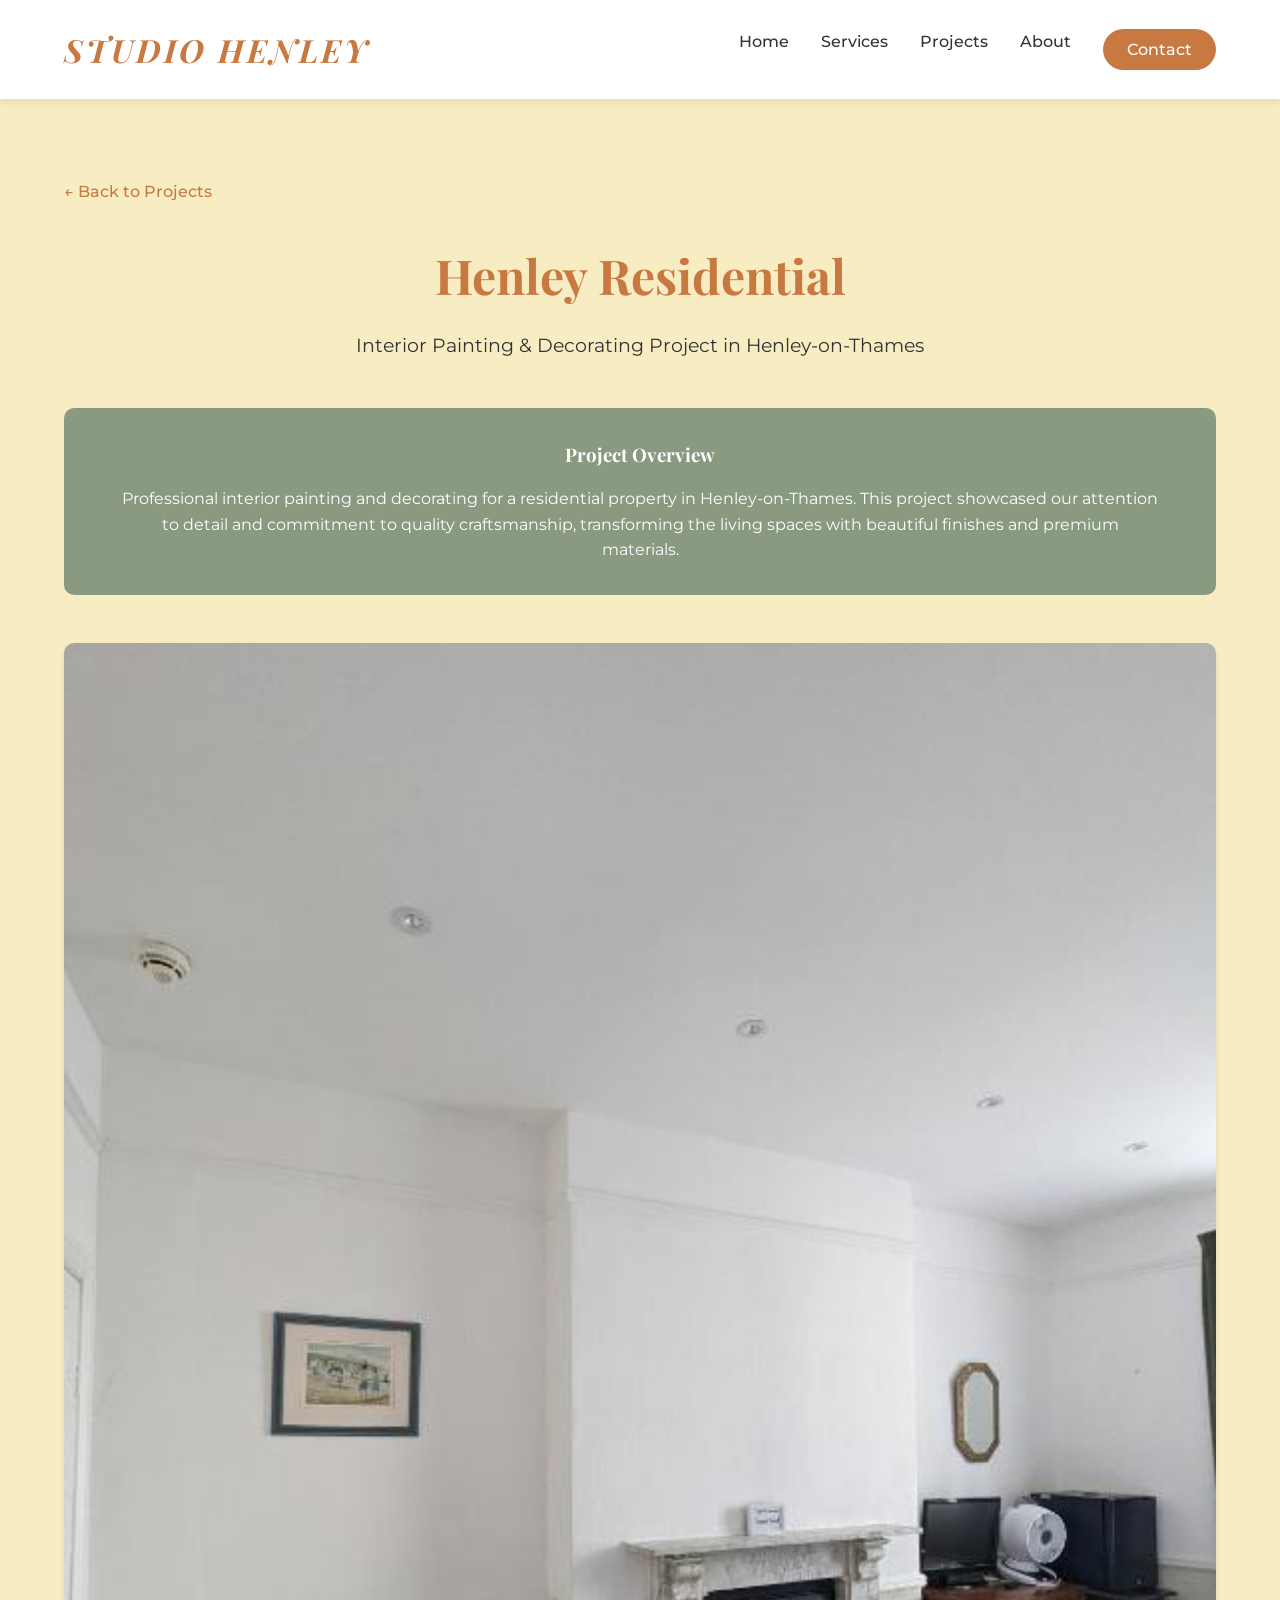
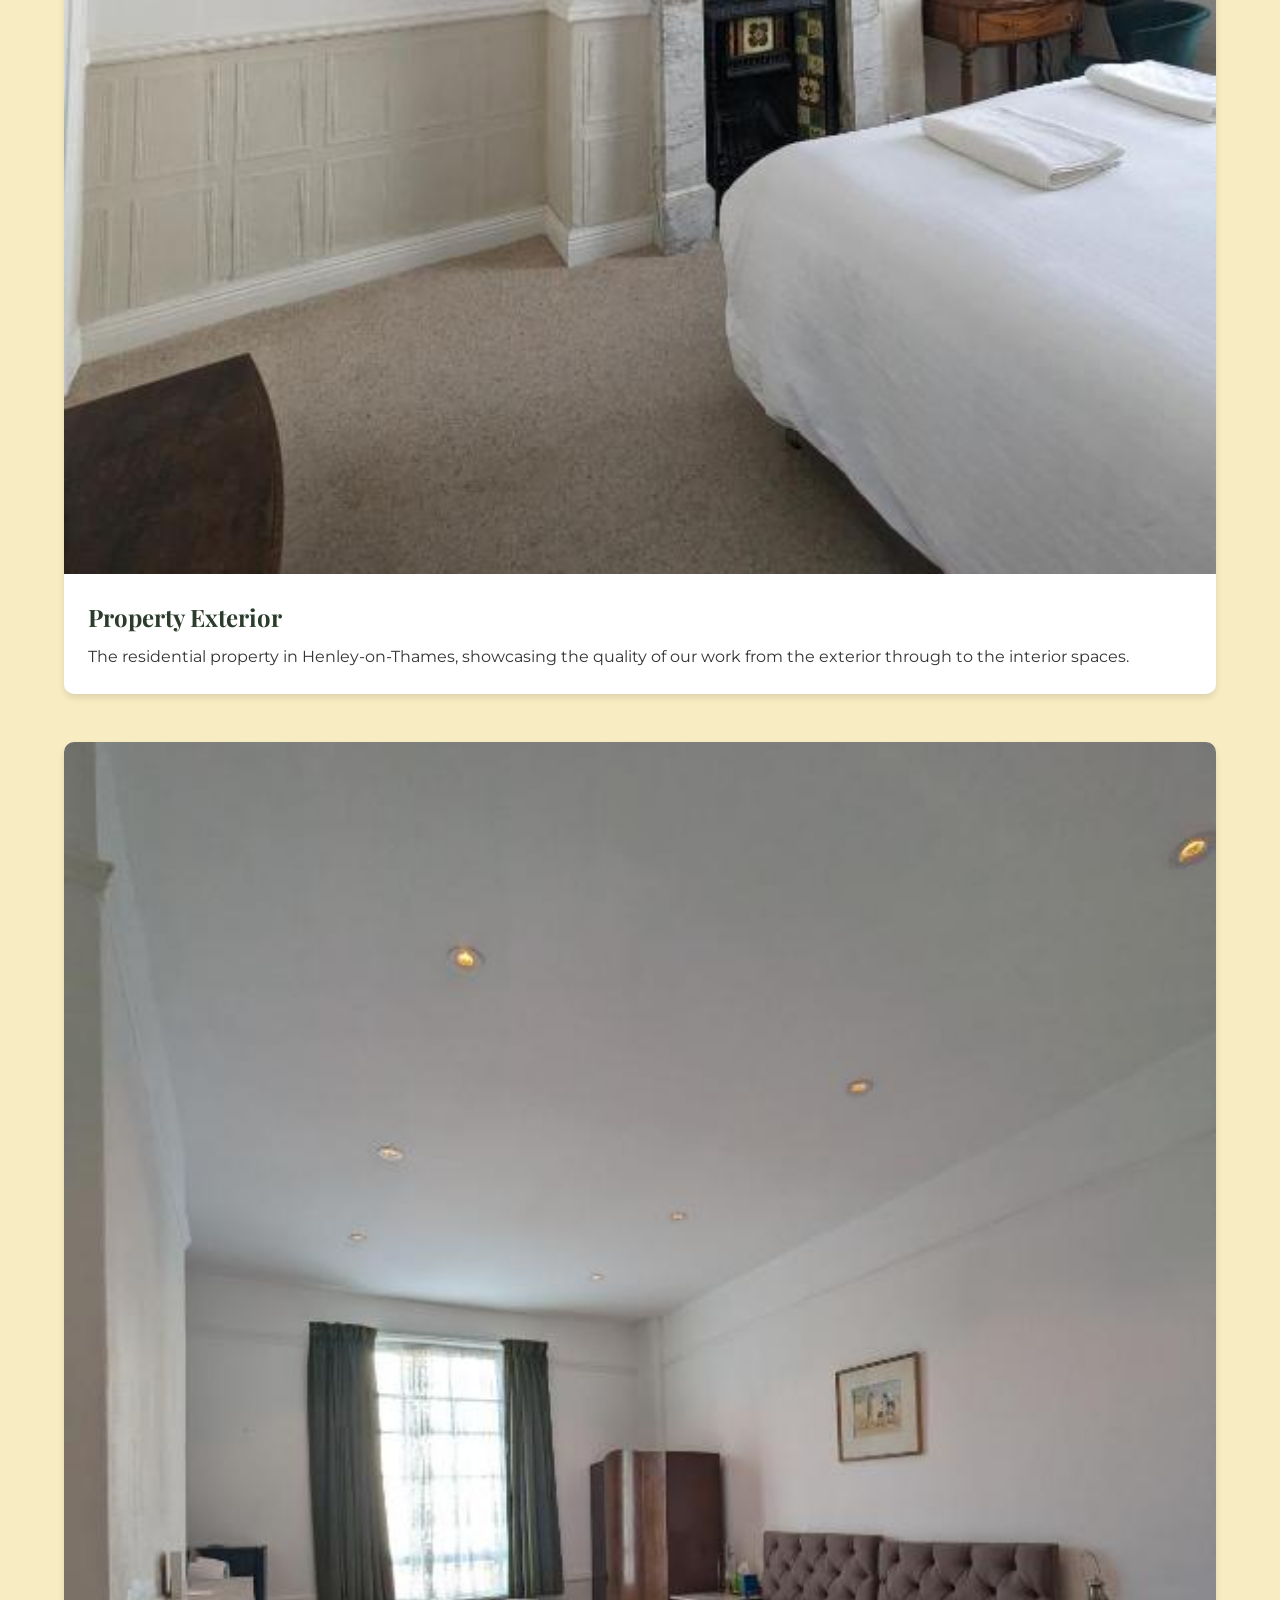
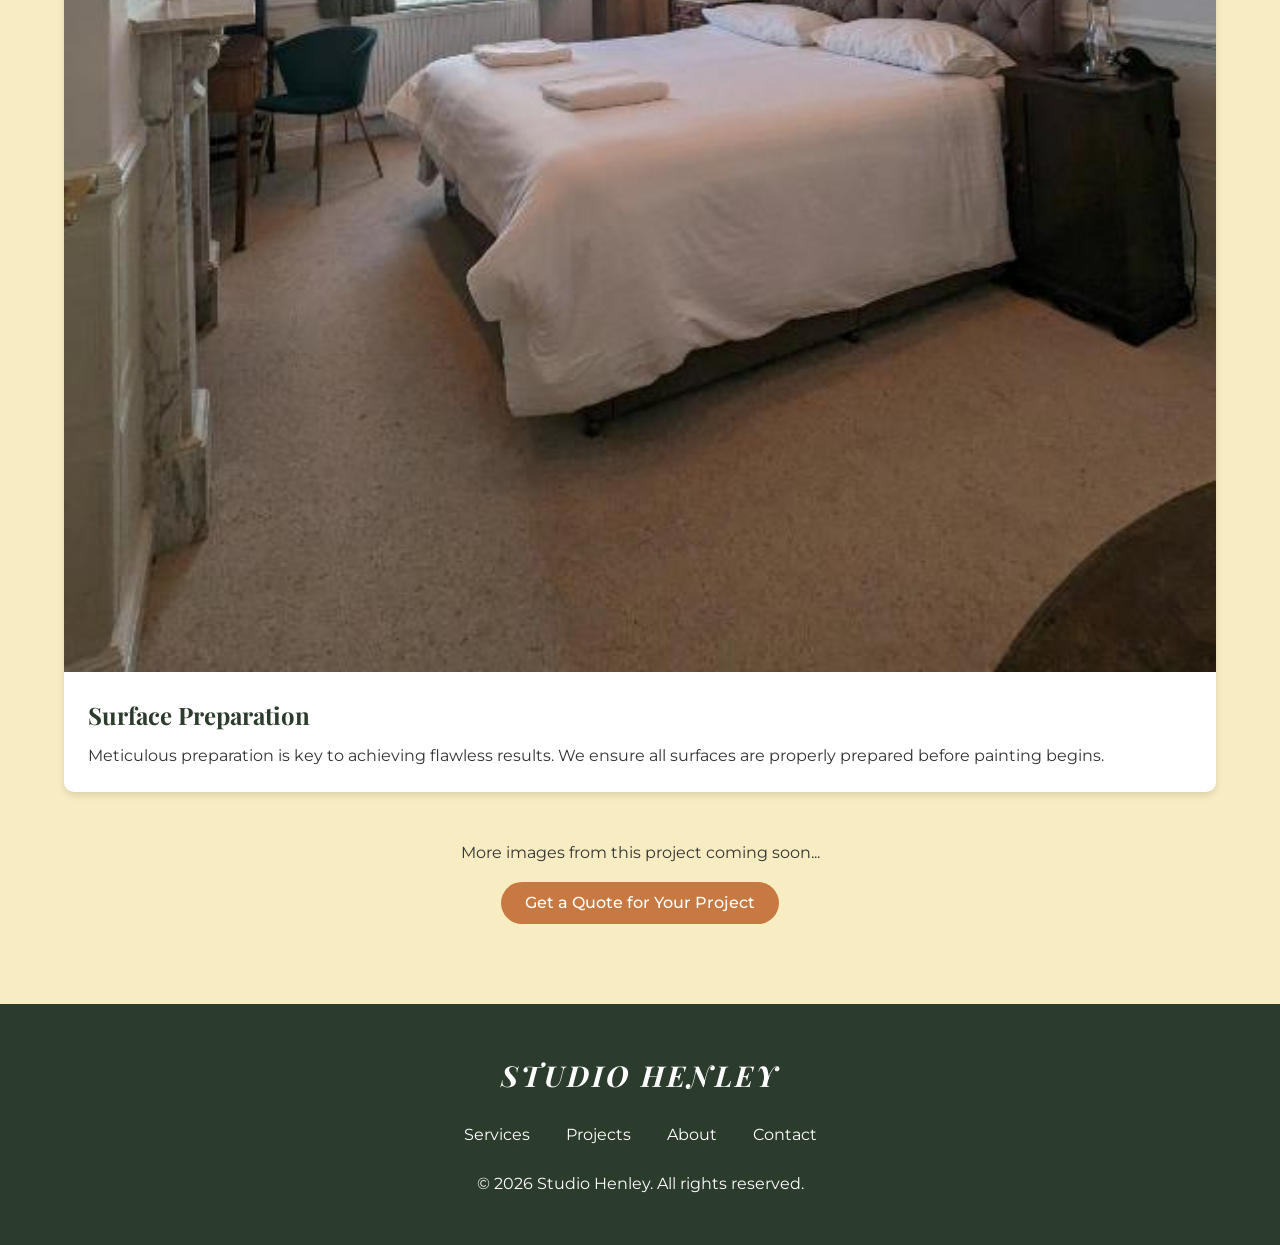
==== henley-project.html @ 5ced20c2 "Replace Cheltenham with Henley residential project - Remove Cheltenham hotel project page - Create n" ====
<!DOCTYPE html>
<html lang="en">
<head>
    <meta charset="UTF-8">
    <meta name="viewport" content="width=device-width, initial-scale=1.0">
    <title>Henley Residential Project | Studio Henley</title>
    <link rel="stylesheet" href="styles.css">
    <link rel="preconnect" href="https://fonts.googleapis.com">
    <link rel="preconnect" href="https://fonts.gstatic.com" crossorigin>
    <link href="https://fonts.googleapis.com/css2?family=Montserrat:wght@400;500;600;700&family=Playfair+Display:ital,wght@0,400;0,500;0,600;0,700;1,400;1,500;1,600;1,700&display=swap" rel="stylesheet">
    <style>
        .project-gallery {
            padding: 5rem 5%;
            background-color: var(--cream);
        }
        .project-header {
            text-align: center;
            margin-bottom: 3rem;
        }
        .project-header h1 {
            font-family: 'Playfair Display', serif;
            font-size: 3rem;
            color: var(--terracotta);
            margin-bottom: 1rem;
        }
        .project-header p {
            font-size: 1.2rem;
            color: var(--black);
            max-width: 800px;
            margin: 0 auto 2rem;
        }
        .back-link {
            display: inline-block;
            margin-bottom: 2rem;
            color: var(--terracotta);
            text-decoration: none;
            font-weight: 500;
        }
        .back-link:hover {
            text-decoration: underline;
        }
        .gallery-item {
            margin-bottom: 3rem;
            background-color: white;
            border-radius: 10px;
            overflow: hidden;
            box-shadow: 0 4px 6px rgba(0, 0, 0, 0.1);
        }
        .gallery-item img {
            width: 100%;
            height: auto;
            display: block;
        }
        .gallery-item-caption {
            padding: 1.5rem;
        }
        .gallery-item-caption h3 {
            font-family: 'Playfair Display', serif;
            color: var(--dark-green);
            margin-bottom: 0.5rem;
            font-size: 1.5rem;
        }
        .gallery-item-caption p {
            color: var(--black);
            line-height: 1.6;
        }
        .project-meta {
            background-color: var(--sage-green);
            color: white;
            padding: 2rem 5%;
            text-align: center;
            margin-bottom: 3rem;
            border-radius: 10px;
        }
        .project-meta h3 {
            font-family: 'Playfair Display', serif;
            margin-bottom: 1rem;
        }
    </style>
</head>
<body>
    <header>
        <div class="logo">STUDIO HENLEY</div>
        <nav>
            <ul>
                <li><a href="index.html">Home</a></li>
                <li><a href="index.html#services">Services</a></li>
                <li><a href="index.html#projects">Projects</a></li>
                <li><a href="index.html#about">About</a></li>
                <li><a href="index.html#contact" class="cta-button">Contact</a></li>
            </ul>
        </nav>
    </header>

    <div class="project-gallery">
        <a href="index.html#projects" class="back-link">← Back to Projects</a>

        <div class="project-header">
            <h1>Henley Residential</h1>
            <p>Interior Painting & Decorating Project in Henley-on-Thames</p>
        </div>

        <div class="project-meta">
            <h3>Project Overview</h3>
            <p>Professional interior painting and decorating for a residential property in Henley-on-Thames. This project showcased our attention to detail and commitment to quality craftsmanship, transforming the living spaces with beautiful finishes and premium materials.</p>
        </div>

        <div class="gallery-item">
            <img src="images/1.jpg" alt="Exterior of Henley residential property">
            <div class="gallery-item-caption">
                <h3>Property Exterior</h3>
                <p>The residential property in Henley-on-Thames, showcasing the quality of our work from the exterior through to the interior spaces.</p>
            </div>
        </div>

        <div class="gallery-item">
            <img src="images/4.jpg" alt="Interior preparation work">
            <div class="gallery-item-caption">
                <h3>Surface Preparation</h3>
                <p>Meticulous preparation is key to achieving flawless results. We ensure all surfaces are properly prepared before painting begins.</p>
            </div>
        </div>

        <div style="text-align: center; margin-top: 3rem;">
            <p style="color: var(--black); margin-bottom: 1rem;">More images from this project coming soon...</p>
            <a href="index.html#contact" class="cta-button">Get a Quote for Your Project</a>
        </div>
    </div>

    <footer>
        <div class="footer-content">
            <div class="footer-logo">STUDIO HENLEY</div>
            <div class="footer-links">
                <a href="index.html#services">Services</a>
                <a href="index.html#projects">Projects</a>
                <a href="index.html#about">About</a>
                <a href="index.html#contact">Contact</a>
            </div>
            <div class="footer-legal">
                <p>&copy; 2026 Studio Henley. All rights reserved.</p>
            </div>
        </div>
    </footer>
</body>
</html>
---- styles.css ----
:root {
    --sage-green: #8A9A80;
    --terracotta: #C87941;
    --cream: #F8ECC2;
    --dark-green: #2C3C2C;
    --black: #333333;
}

* {
    margin: 0;
    padding: 0;
    box-sizing: border-box;
}

body {
    font-family: 'Montserrat', sans-serif;
    color: var(--black);
    background-color: var(--cream);
    line-height: 1.6;
}

/* Header */
header {
    display: flex;
    justify-content: space-between;
    align-items: center;
    padding: 1.5rem 5%;
    background-color: white;
    box-shadow: 0 2px 10px rgba(0, 0, 0, 0.1);
    position: sticky;
    top: 0;
    z-index: 100;
}

.logo {
    font-family: 'Playfair Display', serif;
    font-size: 2rem;
    font-weight: 700;
    color: var(--terracotta);
    letter-spacing: 3px;
    font-style: italic;
}

nav ul {
    display: flex;
    list-style: none;
}

nav ul li {
    margin-left: 2rem;
}

nav ul li a {
    text-decoration: none;
    color: var(--black);
    font-weight: 500;
    transition: color 0.3s;
}

nav ul li a:hover {
    color: var(--terracotta);
}

.cta-button {
    background-color: var(--terracotta);
    color: white !important;
    padding: 0.5rem 1.5rem;
    border-radius: 30px;
    text-decoration: none;
    font-weight: 500;
    transition: background-color 0.3s;
    display: inline-block;
}

.cta-button:hover {
    background-color: var(--dark-green);
}

/* Hero Section */
.hero {
    height: 80vh;
    background: linear-gradient(rgba(0, 0, 0, 0.4), rgba(0, 0, 0, 0.4)), url('images/2.jpg');
    background-size: cover;
    background-position: center;
    display: flex;
    align-items: center;
    justify-content: center;
    text-align: center;
    color: white;
}

.hero-content {
    max-width: 800px;
    padding: 2rem;
}

.hero h1 {
    font-family: 'Playfair Display', serif;
    font-size: 3rem;
    margin-bottom: 1rem;
    text-shadow: 2px 2px 4px rgba(0, 0, 0, 0.5);
    font-weight: 700;
}

.hero h2 {
    font-size: 1.5rem;
    margin-bottom: 2rem;
    font-weight: 400;
    text-shadow: 2px 2px 4px rgba(0, 0, 0, 0.5);
}

.hero-subtitle {
    font-size: 1.1rem;
    margin-bottom: 2rem;
    font-weight: 300;
    text-shadow: 1px 1px 3px rgba(0, 0, 0, 0.5);
}

/* Services Section */
.services {
    padding: 5rem 5%;
    background-color: white;
}

.services h2, .projects h2, .about h2, .contact h2 {
    font-family: 'Playfair Display', serif;
    text-align: center;
    font-size: 2.5rem;
    margin-bottom: 3rem;
    color: var(--terracotta);
    font-weight: 700;
}

.services-grid {
    display: grid;
    grid-template-columns: repeat(auto-fit, minmax(250px, 1fr));
    gap: 2rem;
}

.service-card {
    background-color: var(--cream);
    padding: 2rem;
    border-radius: 10px;
    transition: transform 0.3s;
}

.service-card:hover {
    transform: translateY(-10px);
}

.service-card h3 {
    font-family: 'Playfair Display', serif;
    color: var(--dark-green);
    margin-bottom: 1rem;
    font-weight: 600;
    font-size: 1.4rem;
}

/* Projects Section */
.projects {
    padding: 5rem 5%;
    background-color: var(--sage-green);
}

.projects-grid {
    display: grid;
    grid-template-columns: repeat(auto-fit, minmax(350px, 1fr));
    gap: 2rem;
}

.project-card {
    background-color: white;
    border-radius: 10px;
    overflow: hidden;
    transition: transform 0.3s, box-shadow 0.3s;
    box-shadow: 0 4px 6px rgba(0, 0, 0, 0.1);
    text-decoration: none;
    color: inherit;
    display: block;
}

.project-card:hover {
    transform: translateY(-5px);
    box-shadow: 0 8px 15px rgba(0, 0, 0, 0.2);
}

.project-image {
    height: 250px;
    overflow: hidden;
}

.project-image img {
    width: 100%;
    height: 100%;
    object-fit: cover;
    transition: transform 0.3s;
}

.project-card:hover .project-image img {
    transform: scale(1.05);
}

.project-details {
    padding: 1.5rem;
}

.project-details h3 {
    font-family: 'Playfair Display', serif;
    color: var(--dark-green);
    margin-bottom: 0.5rem;
    font-weight: 600;
    font-size: 1.3rem;
}

.project-location {
    color: var(--terracotta);
    font-weight: 500;
    font-size: 0.9rem;
    margin-bottom: 0.75rem;
    text-transform: uppercase;
    letter-spacing: 1px;
}

.project-description {
    color: var(--black);
    line-height: 1.6;
}

.placeholder {
    width: 100%;
    height: 100%;
    background-color: var(--cream);
    display: flex;
    align-items: center;
    justify-content: center;
    color: var(--black);
    font-weight: 500;
}

/* About Section */
.about {
    padding: 5rem 5%;
    background-color: white;
}

.about-content {
    display: grid;
    grid-template-columns: 1fr 1fr;
    gap: 3rem;
    align-items: center;
}

.about-text p {
    margin-bottom: 1rem;
}

.about-image {
    height: 400px;
}

.about-image img {
    width: 100%;
    height: 100%;
    object-fit: cover;
    border-radius: 10px;
}

/* Contact Section */
.contact {
    padding: 5rem 5%;
    background-color: var(--terracotta);
    color: white;
}

.contact-container {
    display: grid;
    grid-template-columns: 1fr 2fr;
    gap: 3rem;
}

.contact-info h3 {
    margin-bottom: 1.5rem;
}

.contact-info p {
    margin-bottom: 1rem;
}

.form-group {
    margin-bottom: 1.5rem;
}

.form-group label {
    display: block;
    margin-bottom: 0.5rem;
}

.form-group input, .form-group textarea {
    width: 100%;
    padding: 0.8rem;
    border: none;
    border-radius: 5px;
}

/* Footer */
footer {
    background-color: var(--dark-green);
    color: white;
    padding: 3rem 5%;
}

.footer-content {
    display: flex;
    flex-direction: column;
    align-items: center;
    text-align: center;
}

.footer-logo {
    font-family: 'Playfair Display', serif;
    font-size: 1.8rem;
    font-weight: 700;
    margin-bottom: 1.5rem;
    letter-spacing: 3px;
    font-style: italic;
}

.footer-links {
    margin-bottom: 1.5rem;
}

.footer-links a {
    color: white;
    text-decoration: none;
    margin: 0 1rem;
    transition: color 0.3s;
}

.footer-links a:hover {
    color: var(--cream);
}

/* Responsive Design */
@media (max-width: 768px) {
    header {
        flex-direction: column;
        padding: 1rem;
    }
    
    .logo {
        margin-bottom: 1rem;
    }
    
    nav ul {
        flex-direction: column;
        align-items: center;
    }
    
    nav ul li {
        margin: 0.5rem 0;
    }
    
    .hero h1 {
        font-size: 2rem;
    }
    
    .hero h2 {
        font-size: 1.2rem;
    }
    
    .about-content, .contact-container {
        grid-template-columns: 1fr;
    }
}
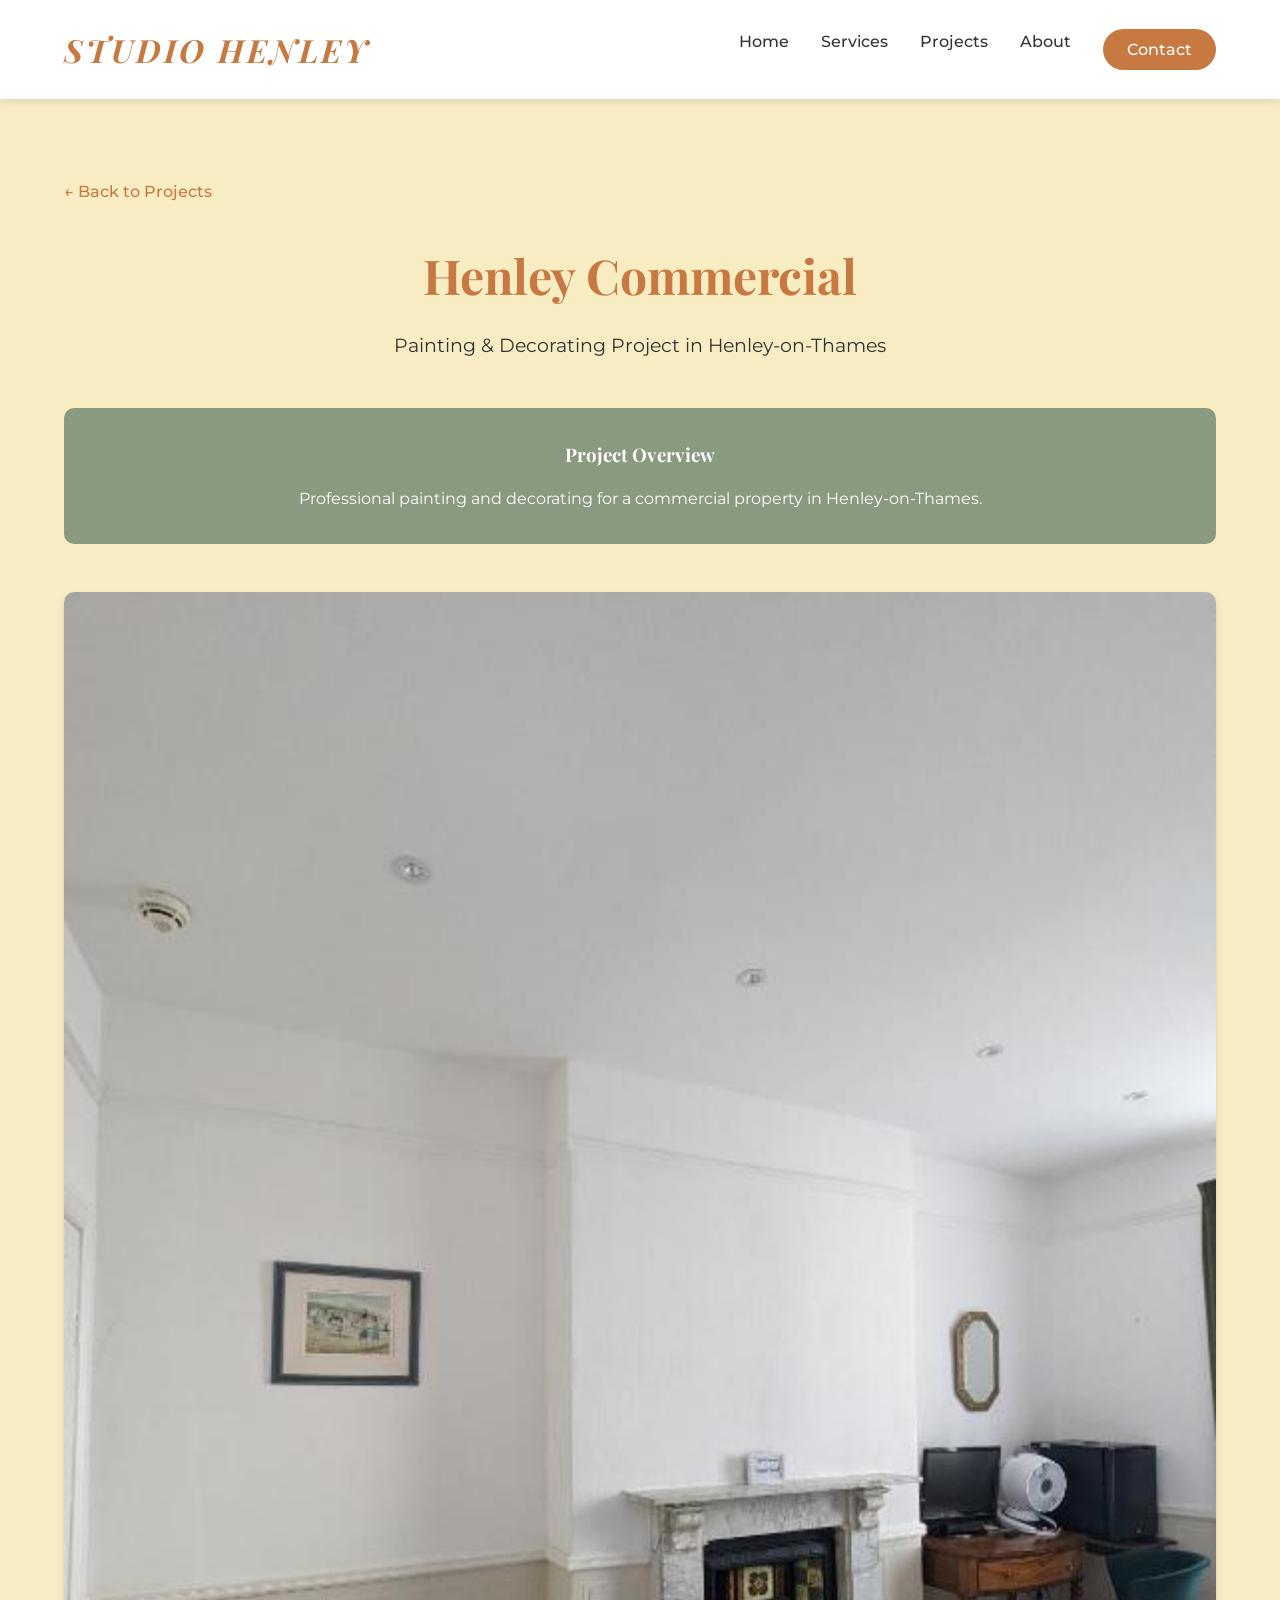
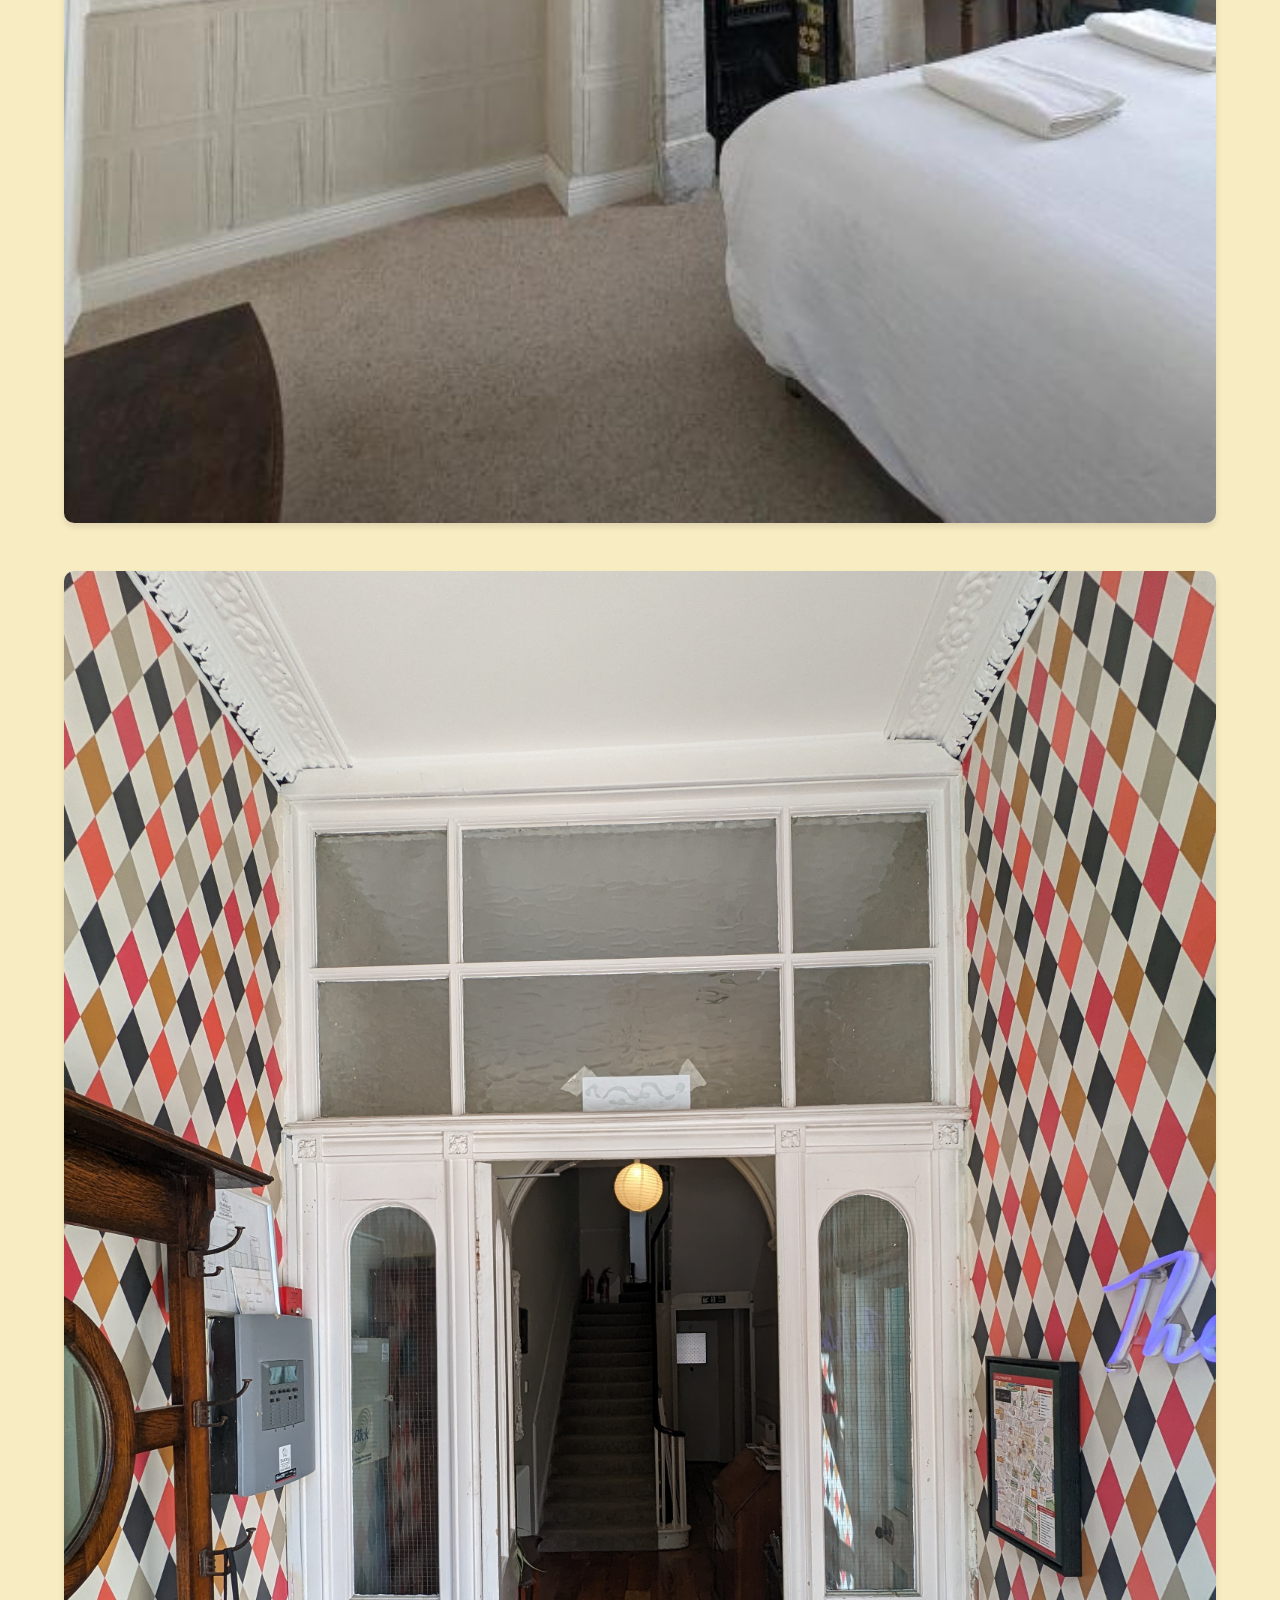
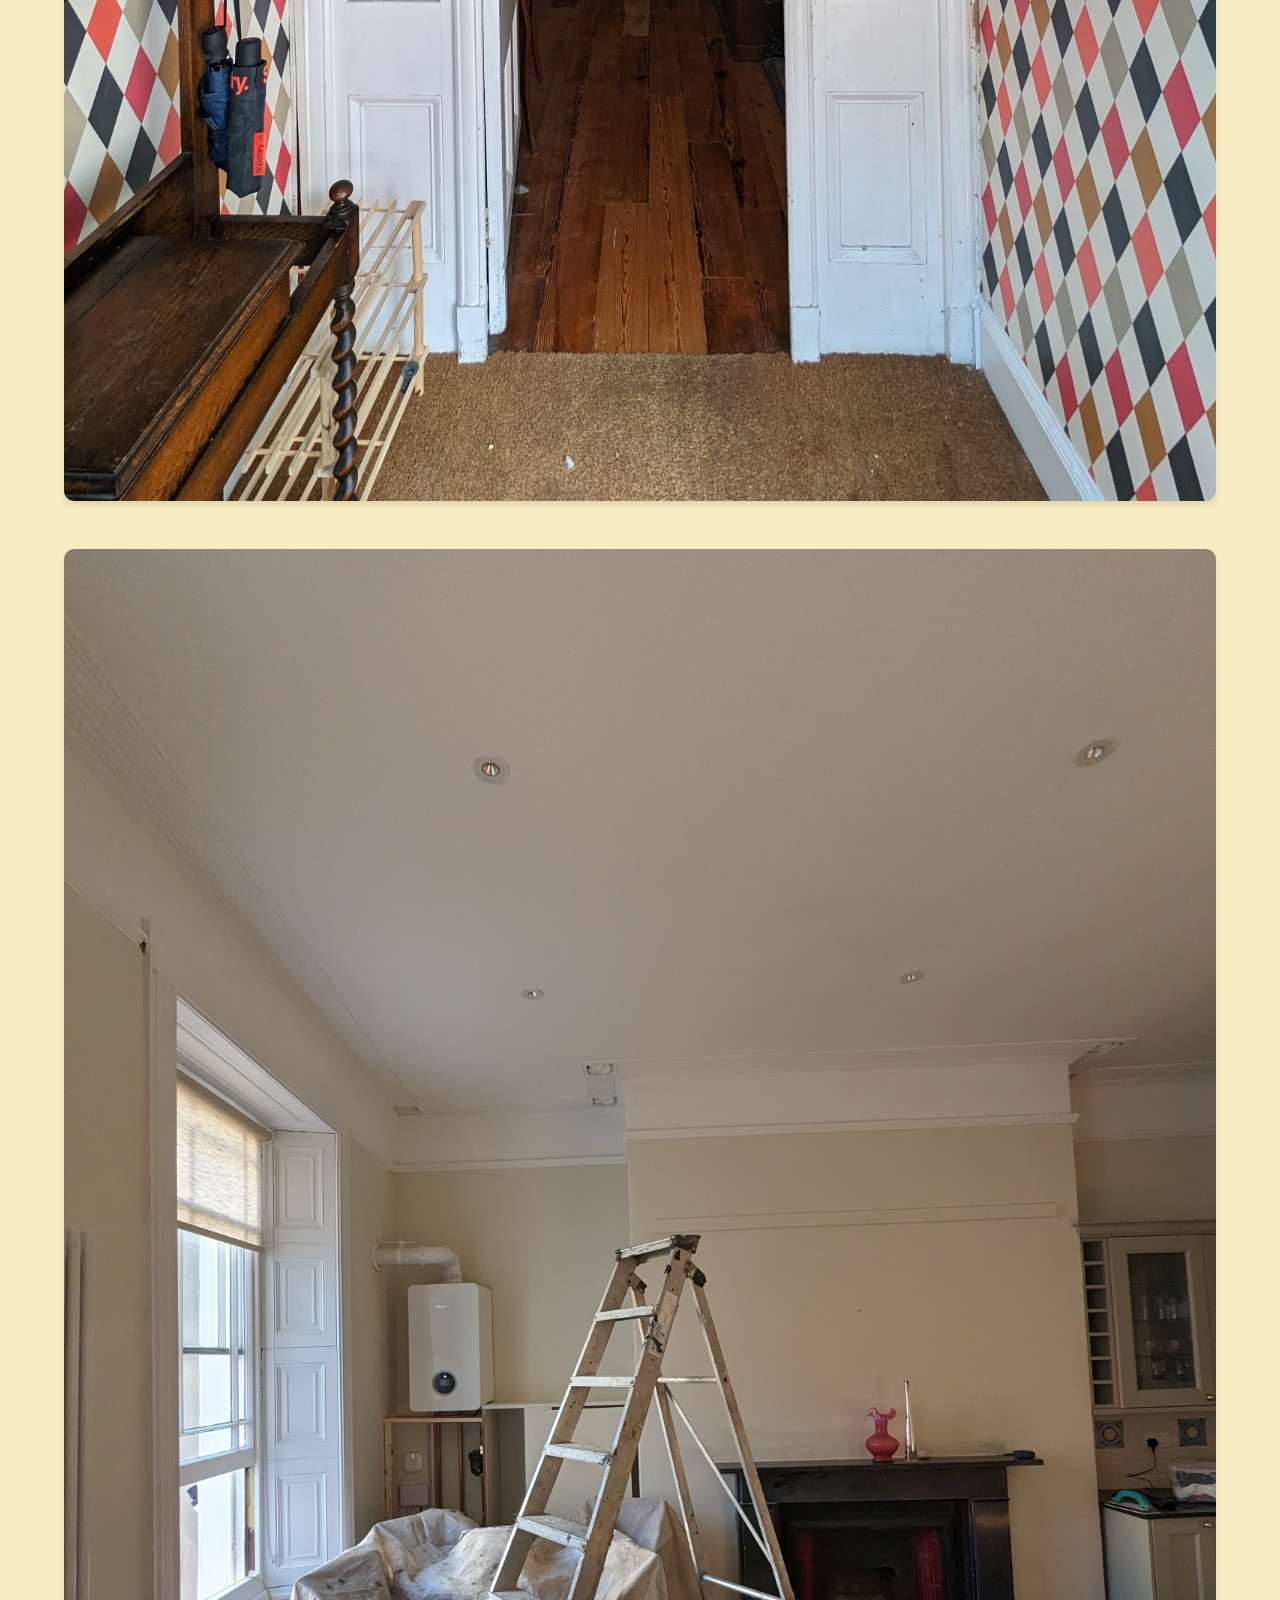
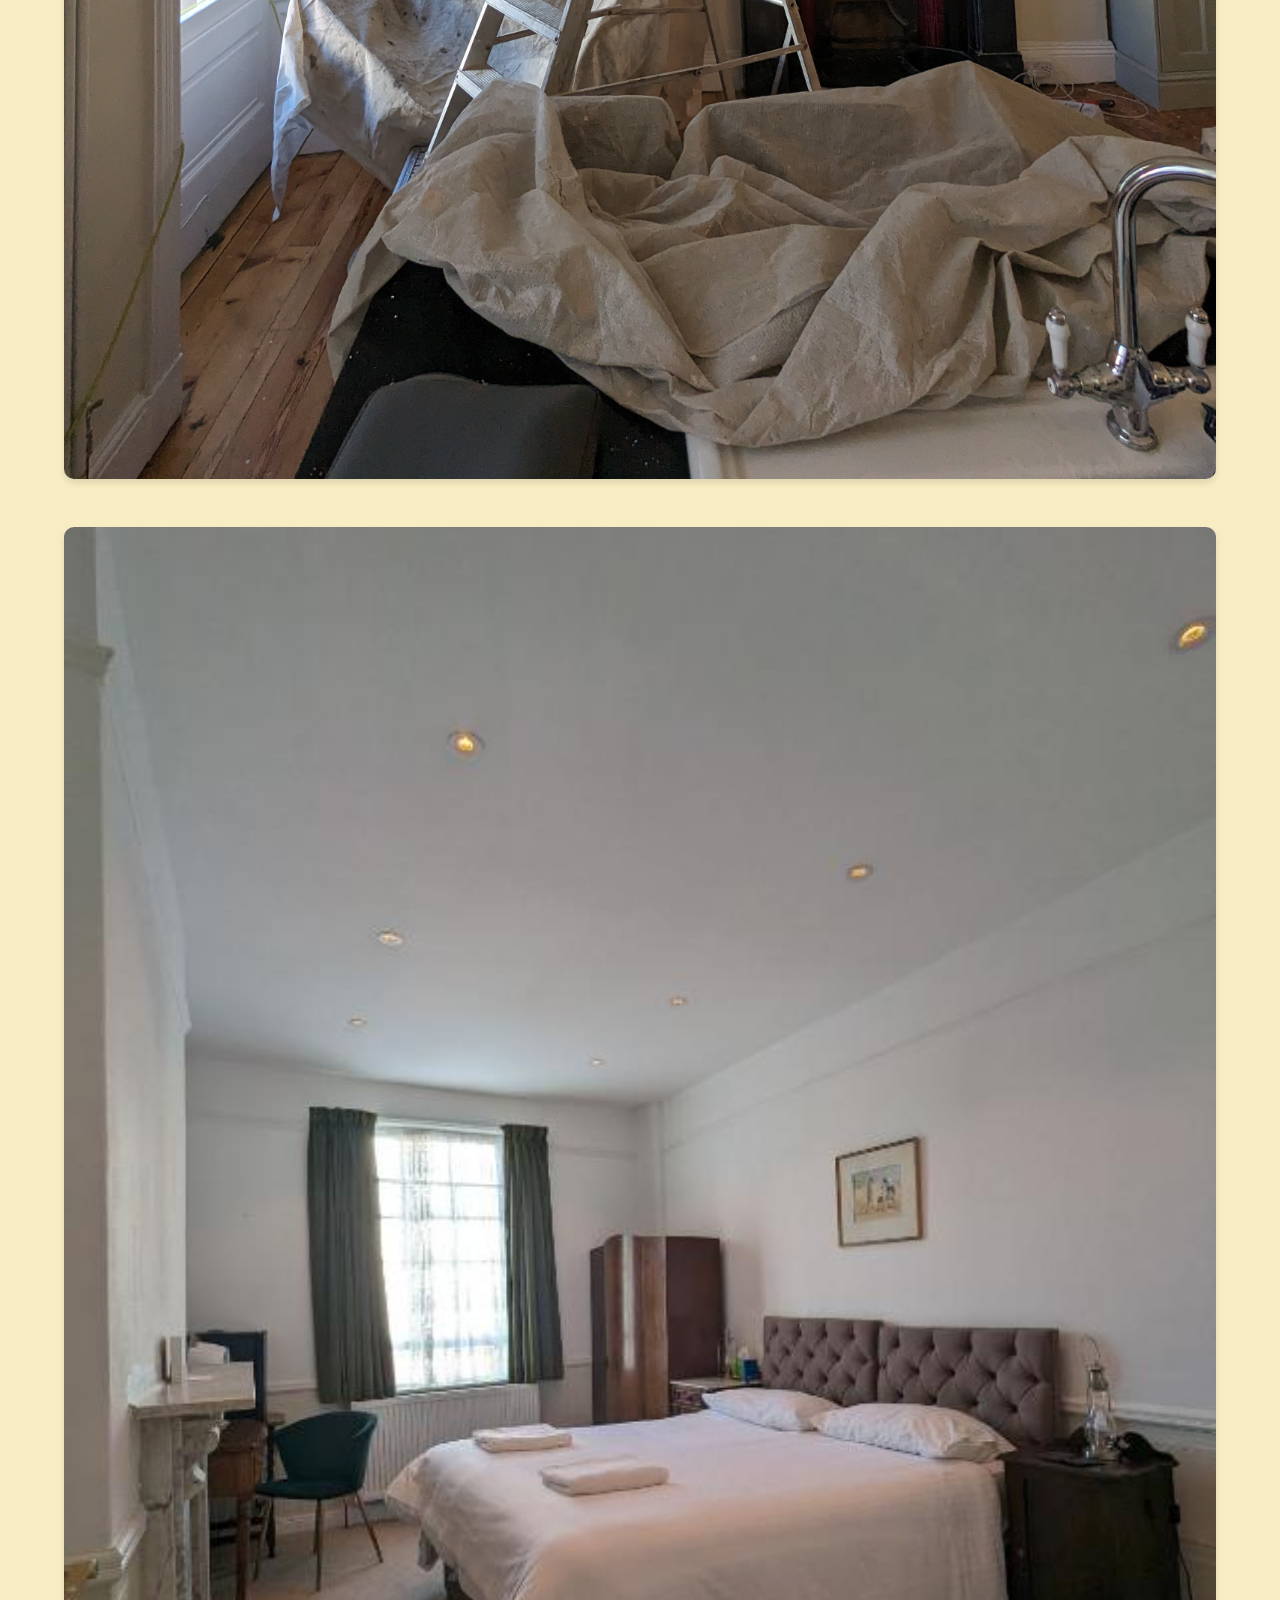
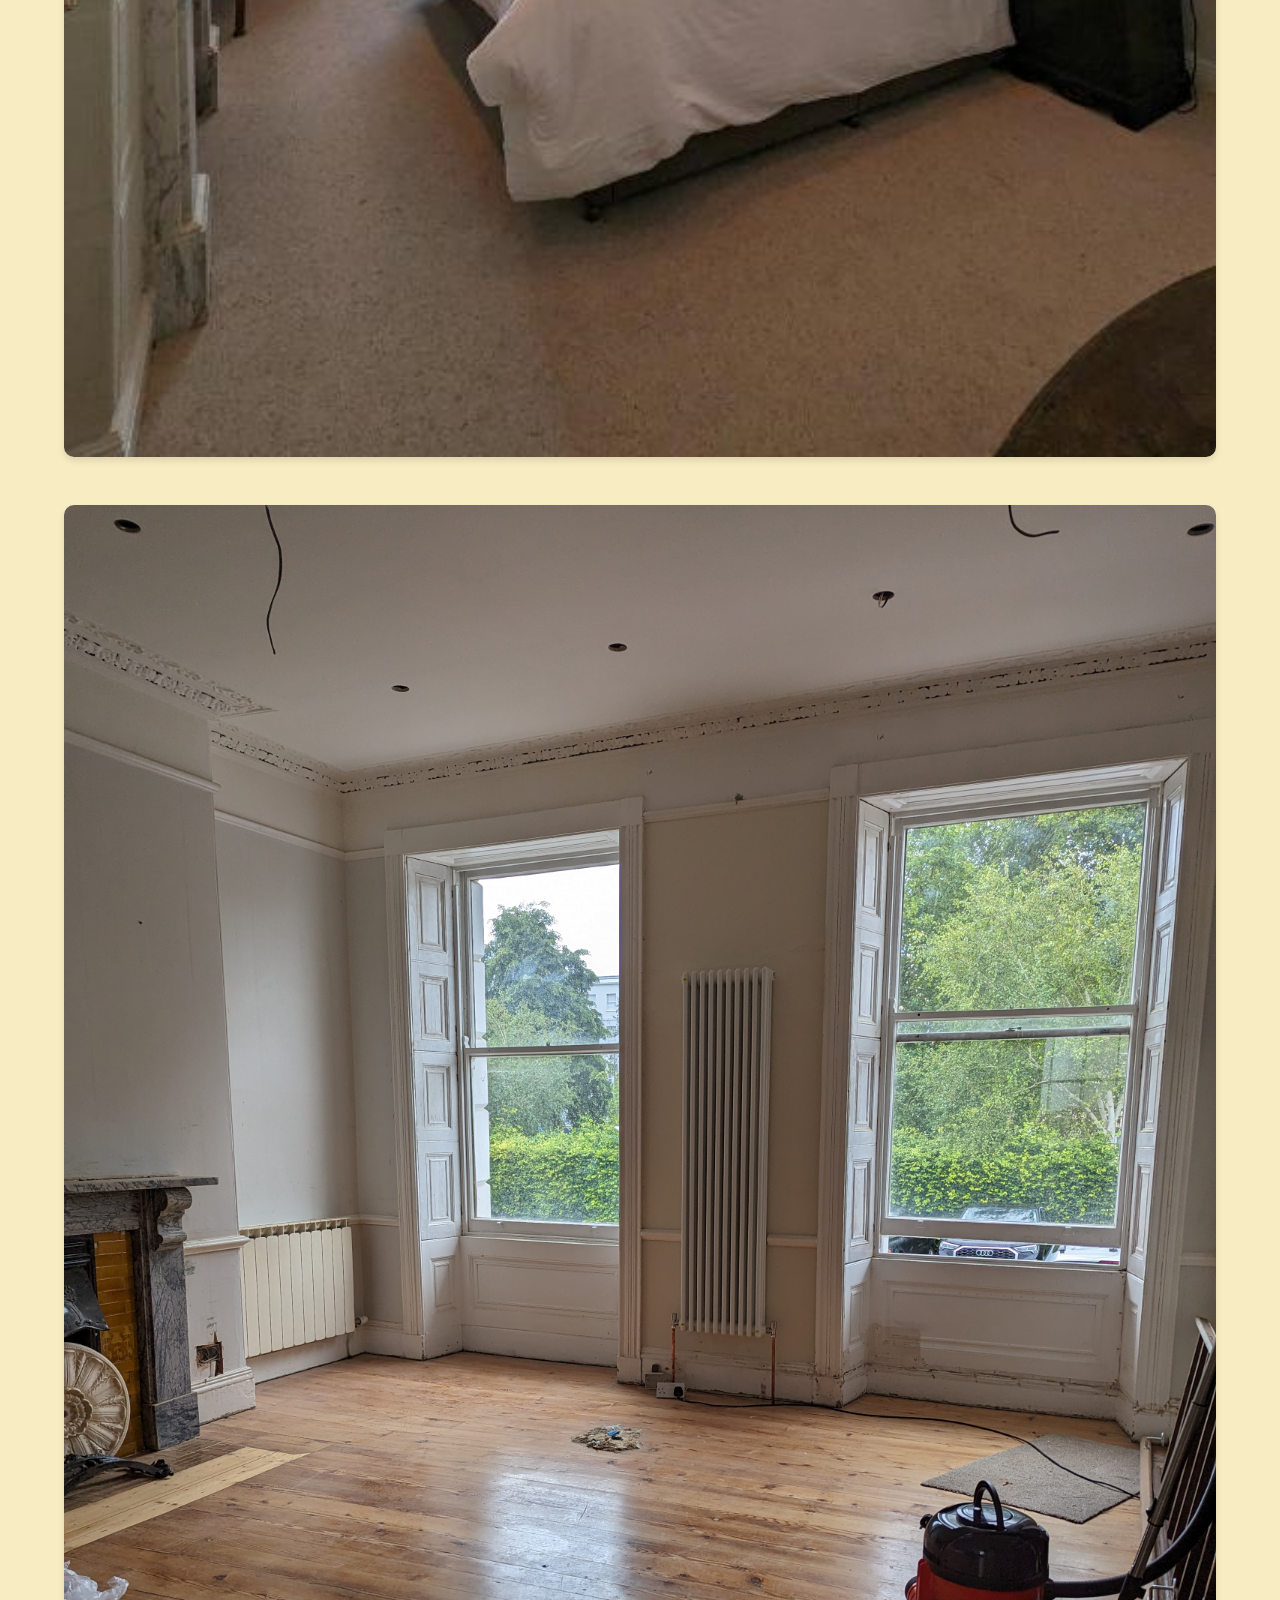
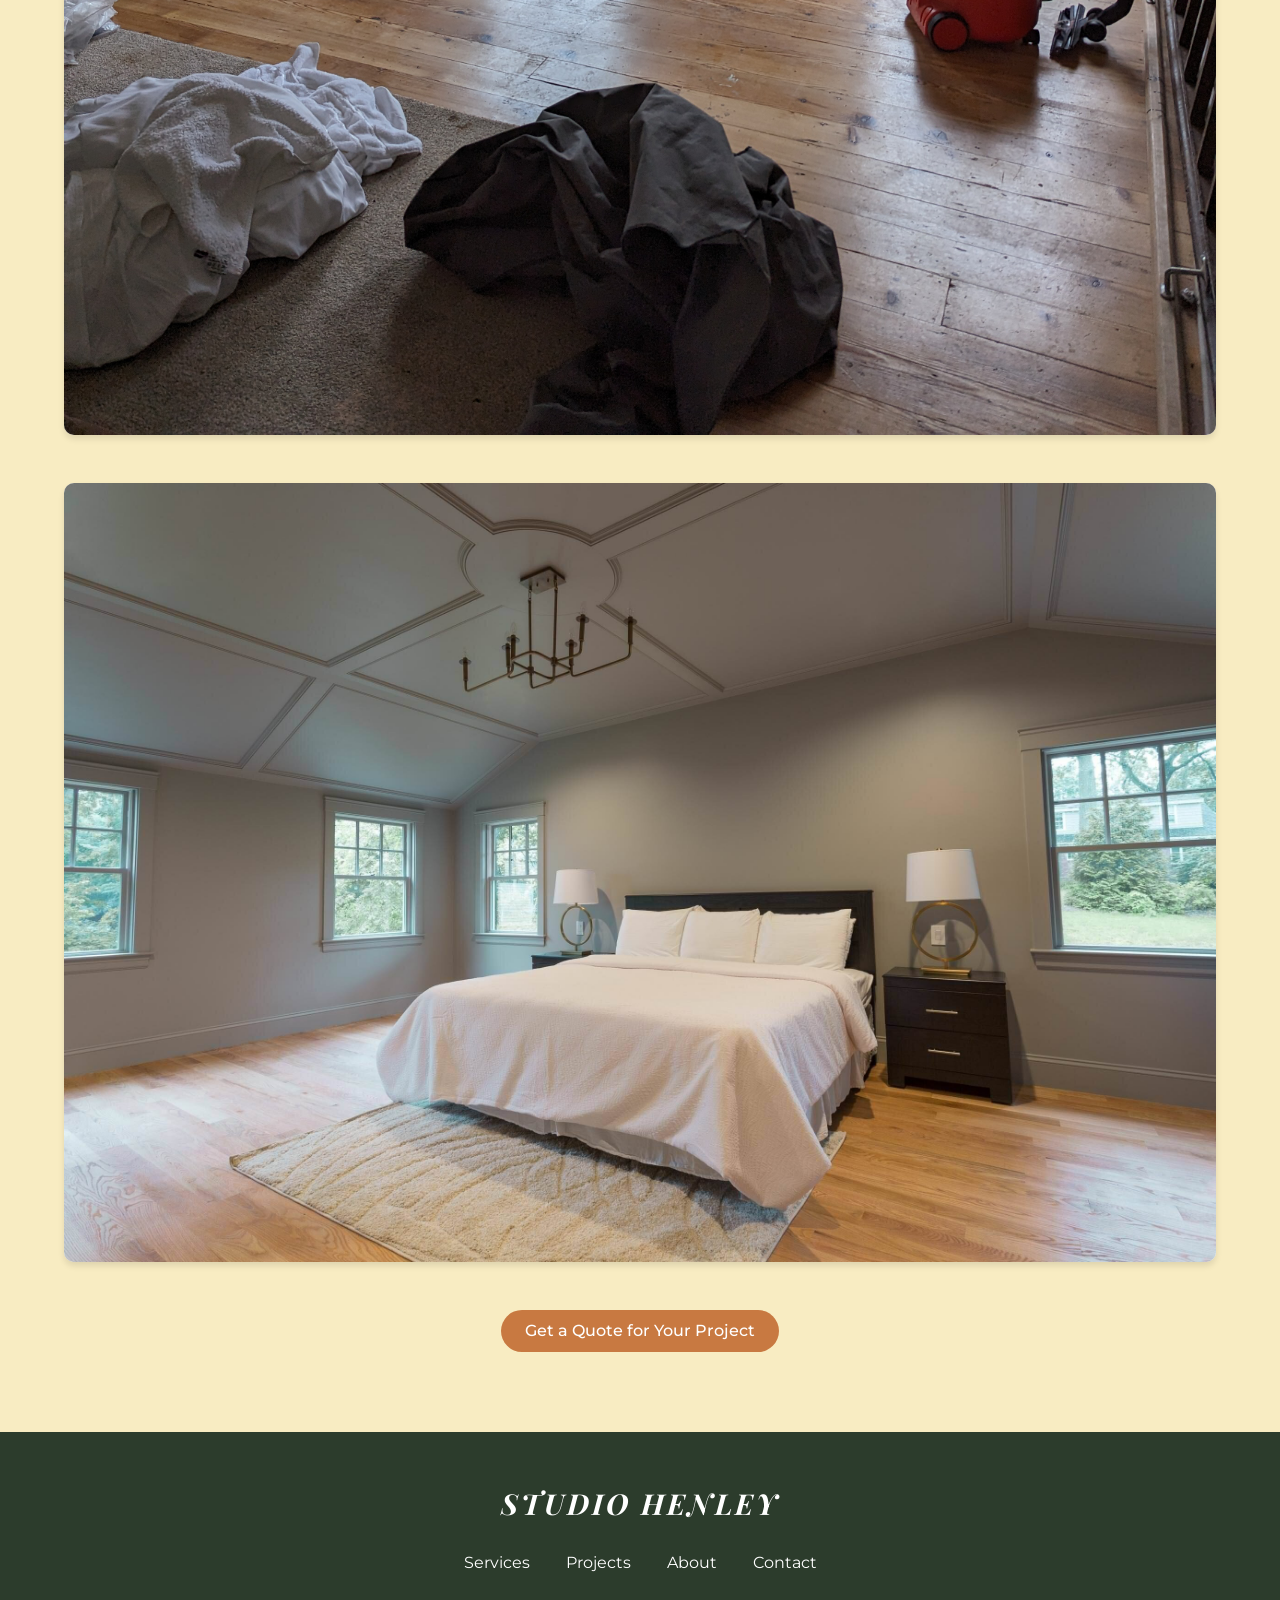
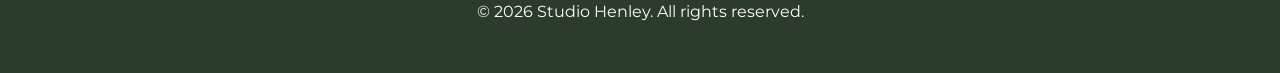
==== commit 4417bc59: "Update project types and add all images Changes: - London: Now residential (not mould remediation), " ====
--- a/henley-project.html
+++ b/henley-project.html
@@ -3,7 +3,7 @@
 <head>
     <meta charset="UTF-8">
     <meta name="viewport" content="width=device-width, initial-scale=1.0">
-    <title>Henley Residential Project | Studio Henley</title>
+    <title>Henley Commercial Project | Studio Henley</title>
     <link rel="stylesheet" href="styles.css">
     <link rel="preconnect" href="https://fonts.googleapis.com">
     <link rel="preconnect" href="https://fonts.gstatic.com" crossorigin>
@@ -96,33 +96,40 @@
         <a href="index.html#projects" class="back-link">← Back to Projects</a>
 
         <div class="project-header">
-            <h1>Henley Residential</h1>
-            <p>Interior Painting & Decorating Project in Henley-on-Thames</p>
+            <h1>Henley Commercial</h1>
+            <p>Painting & Decorating Project in Henley-on-Thames</p>
         </div>
 
         <div class="project-meta">
             <h3>Project Overview</h3>
-            <p>Professional interior painting and decorating for a residential property in Henley-on-Thames. This project showcased our attention to detail and commitment to quality craftsmanship, transforming the living spaces with beautiful finishes and premium materials.</p>
+            <p>Professional painting and decorating for a commercial property in Henley-on-Thames.</p>
         </div>
 
         <div class="gallery-item">
-            <img src="images/1.jpg" alt="Exterior of Henley residential property">
-            <div class="gallery-item-caption">
-                <h3>Property Exterior</h3>
-                <p>The residential property in Henley-on-Thames, showcasing the quality of our work from the exterior through to the interior spaces.</p>
-            </div>
+            <img src="images/1.jpg" alt="Henley commercial project">
         </div>
 
         <div class="gallery-item">
-            <img src="images/4.jpg" alt="Interior preparation work">
-            <div class="gallery-item-caption">
-                <h3>Surface Preparation</h3>
-                <p>Meticulous preparation is key to achieving flawless results. We ensure all surfaces are properly prepared before painting begins.</p>
-            </div>
+            <img src="images/2.jpg" alt="Henley commercial project">
+        </div>
+
+        <div class="gallery-item">
+            <img src="images/3.jpg" alt="Henley commercial project">
+        </div>
+
+        <div class="gallery-item">
+            <img src="images/4.jpg" alt="Henley commercial project">
+        </div>
+
+        <div class="gallery-item">
+            <img src="images/6.jpg" alt="Henley commercial project">
+        </div>
+
+        <div class="gallery-item">
+            <img src="images/7.JPG" alt="Henley commercial project">
         </div>
 
         <div style="text-align: center; margin-top: 3rem;">
-            <p style="color: var(--black); margin-bottom: 1rem;">More images from this project coming soon...</p>
             <a href="index.html#contact" class="cta-button">Get a Quote for Your Project</a>
         </div>
     </div>
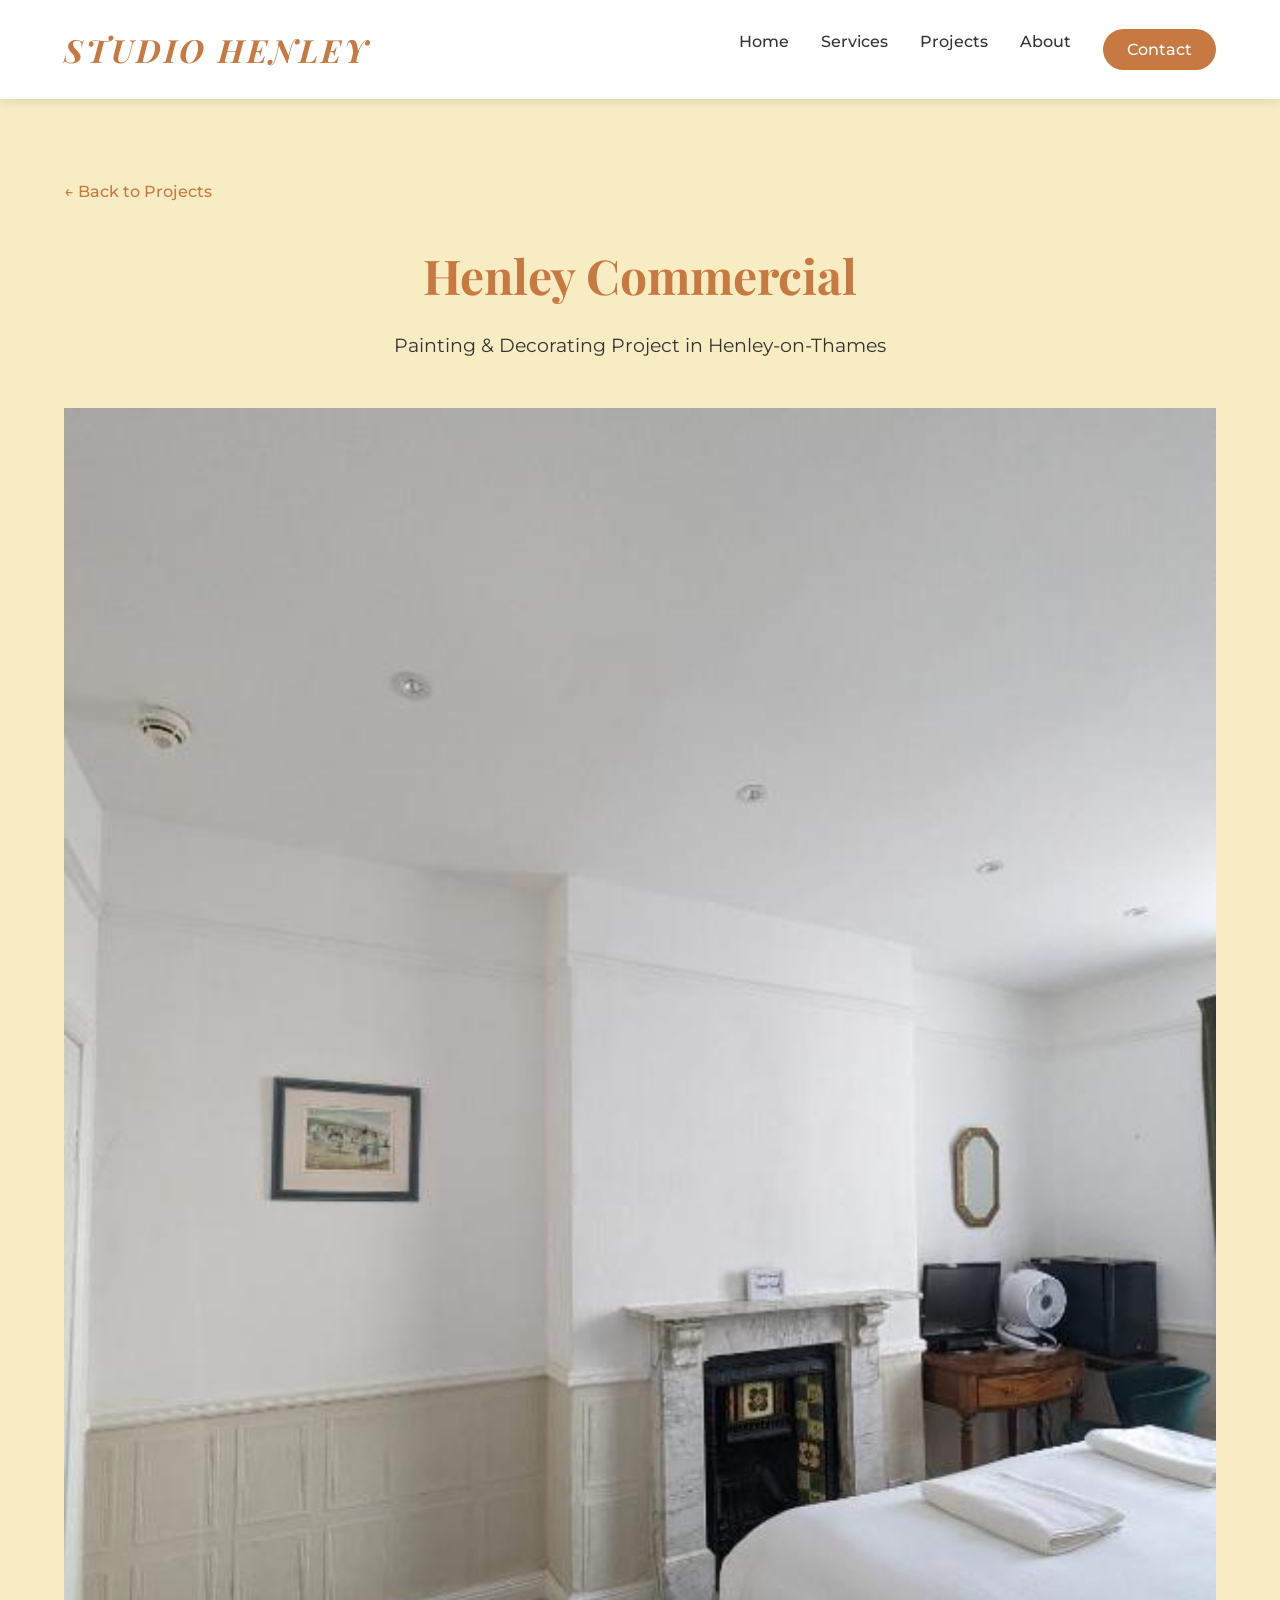
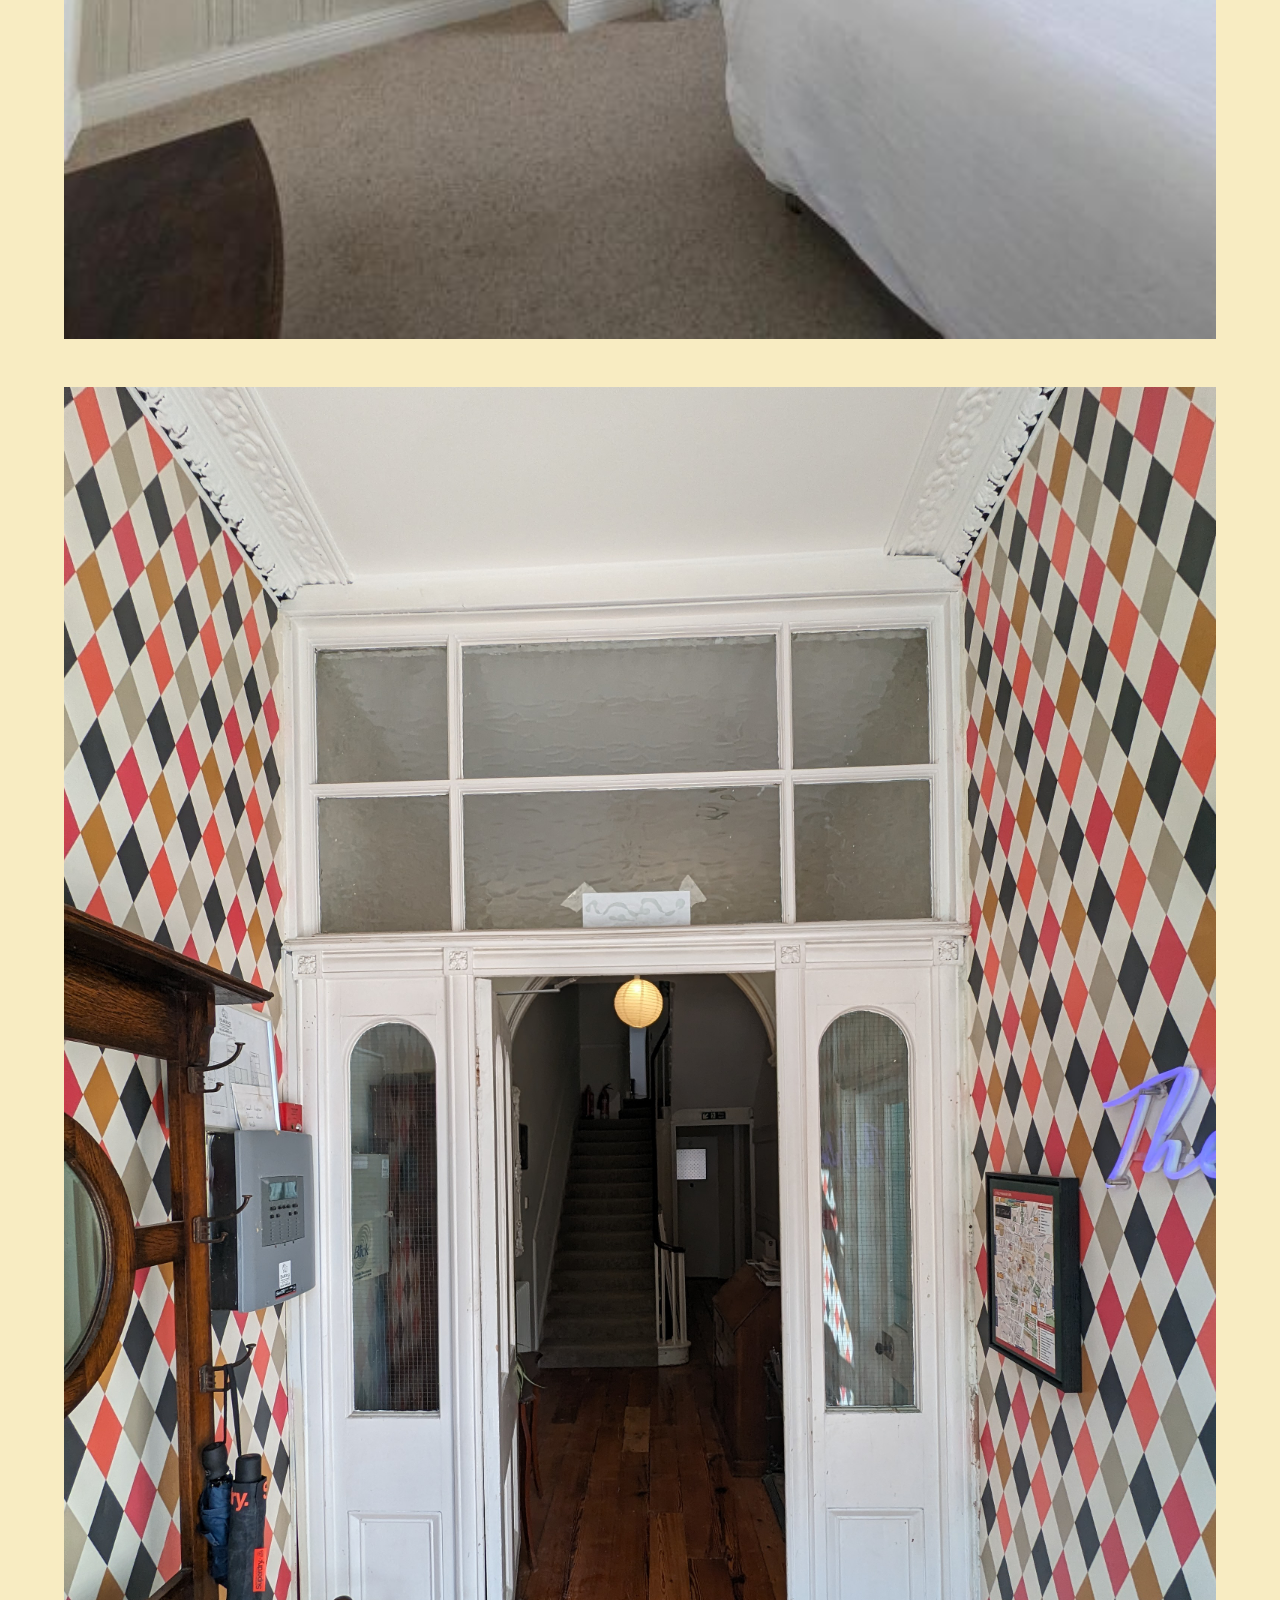
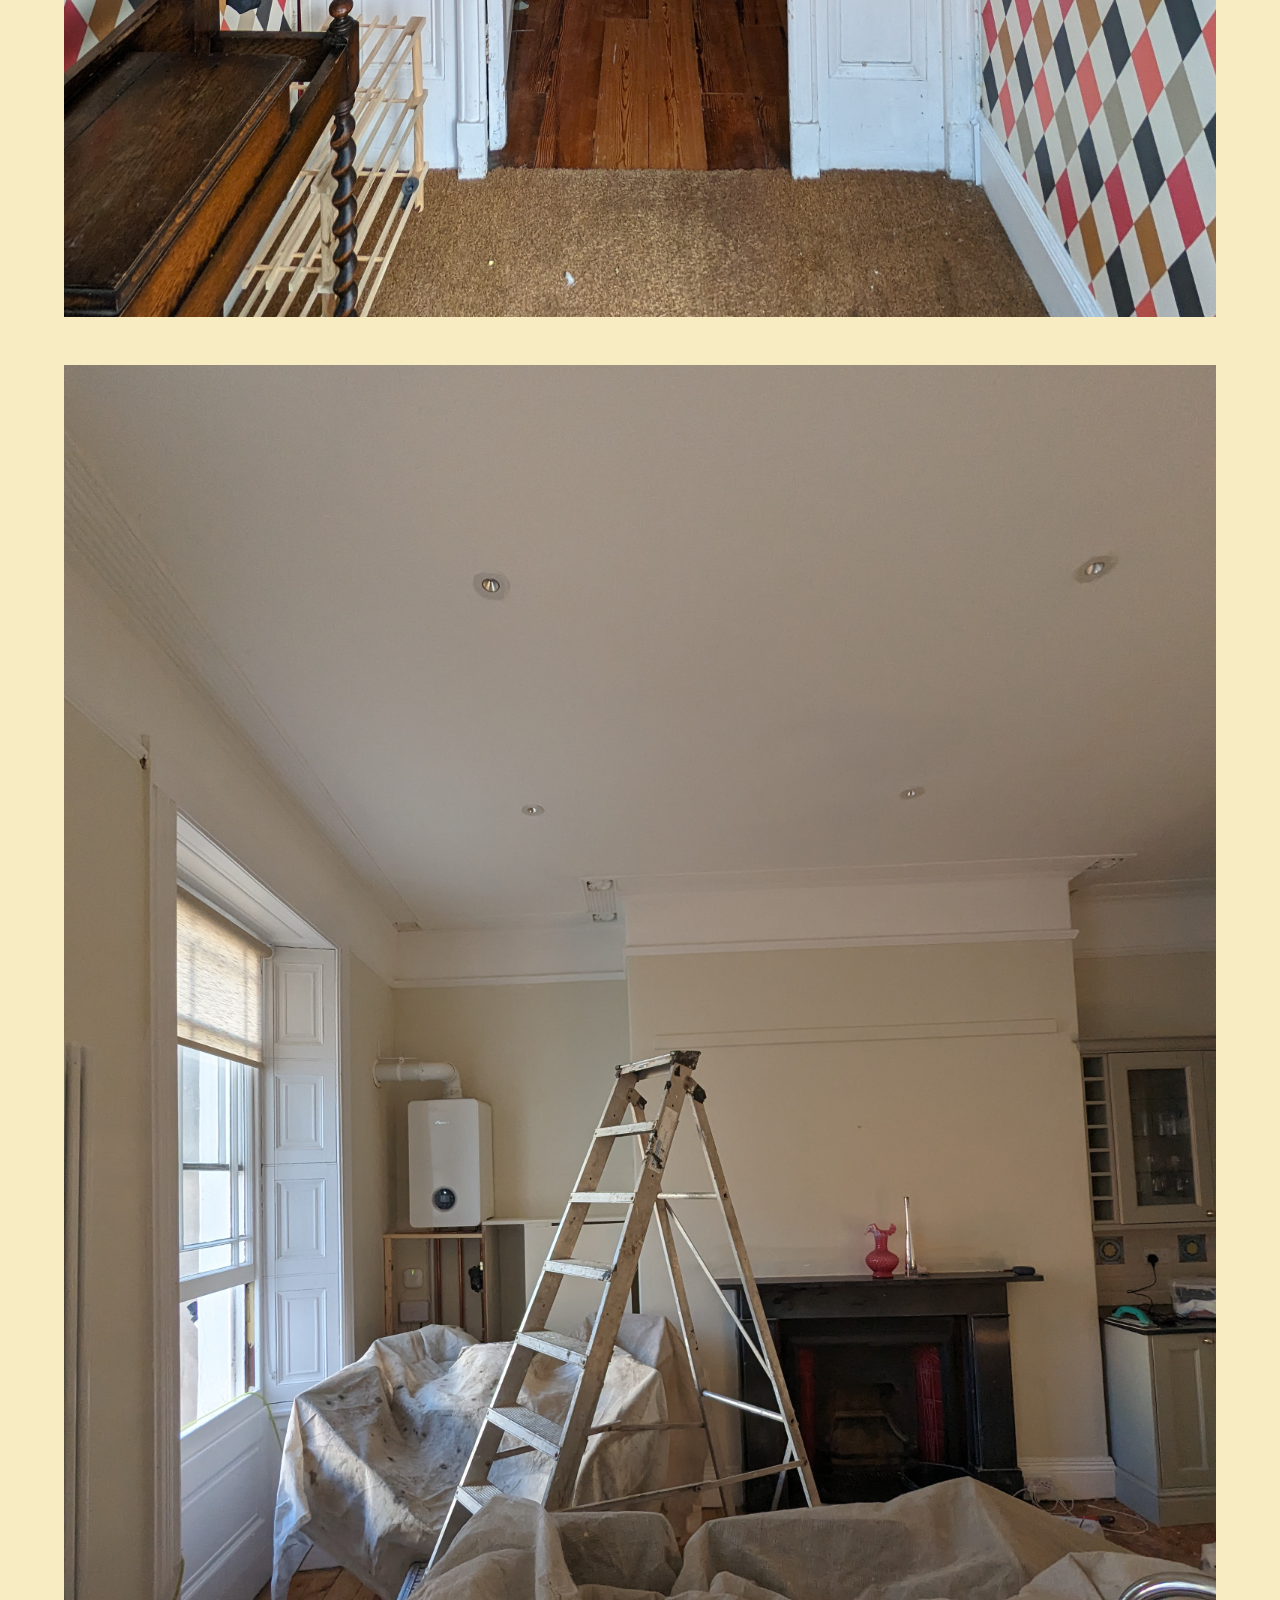
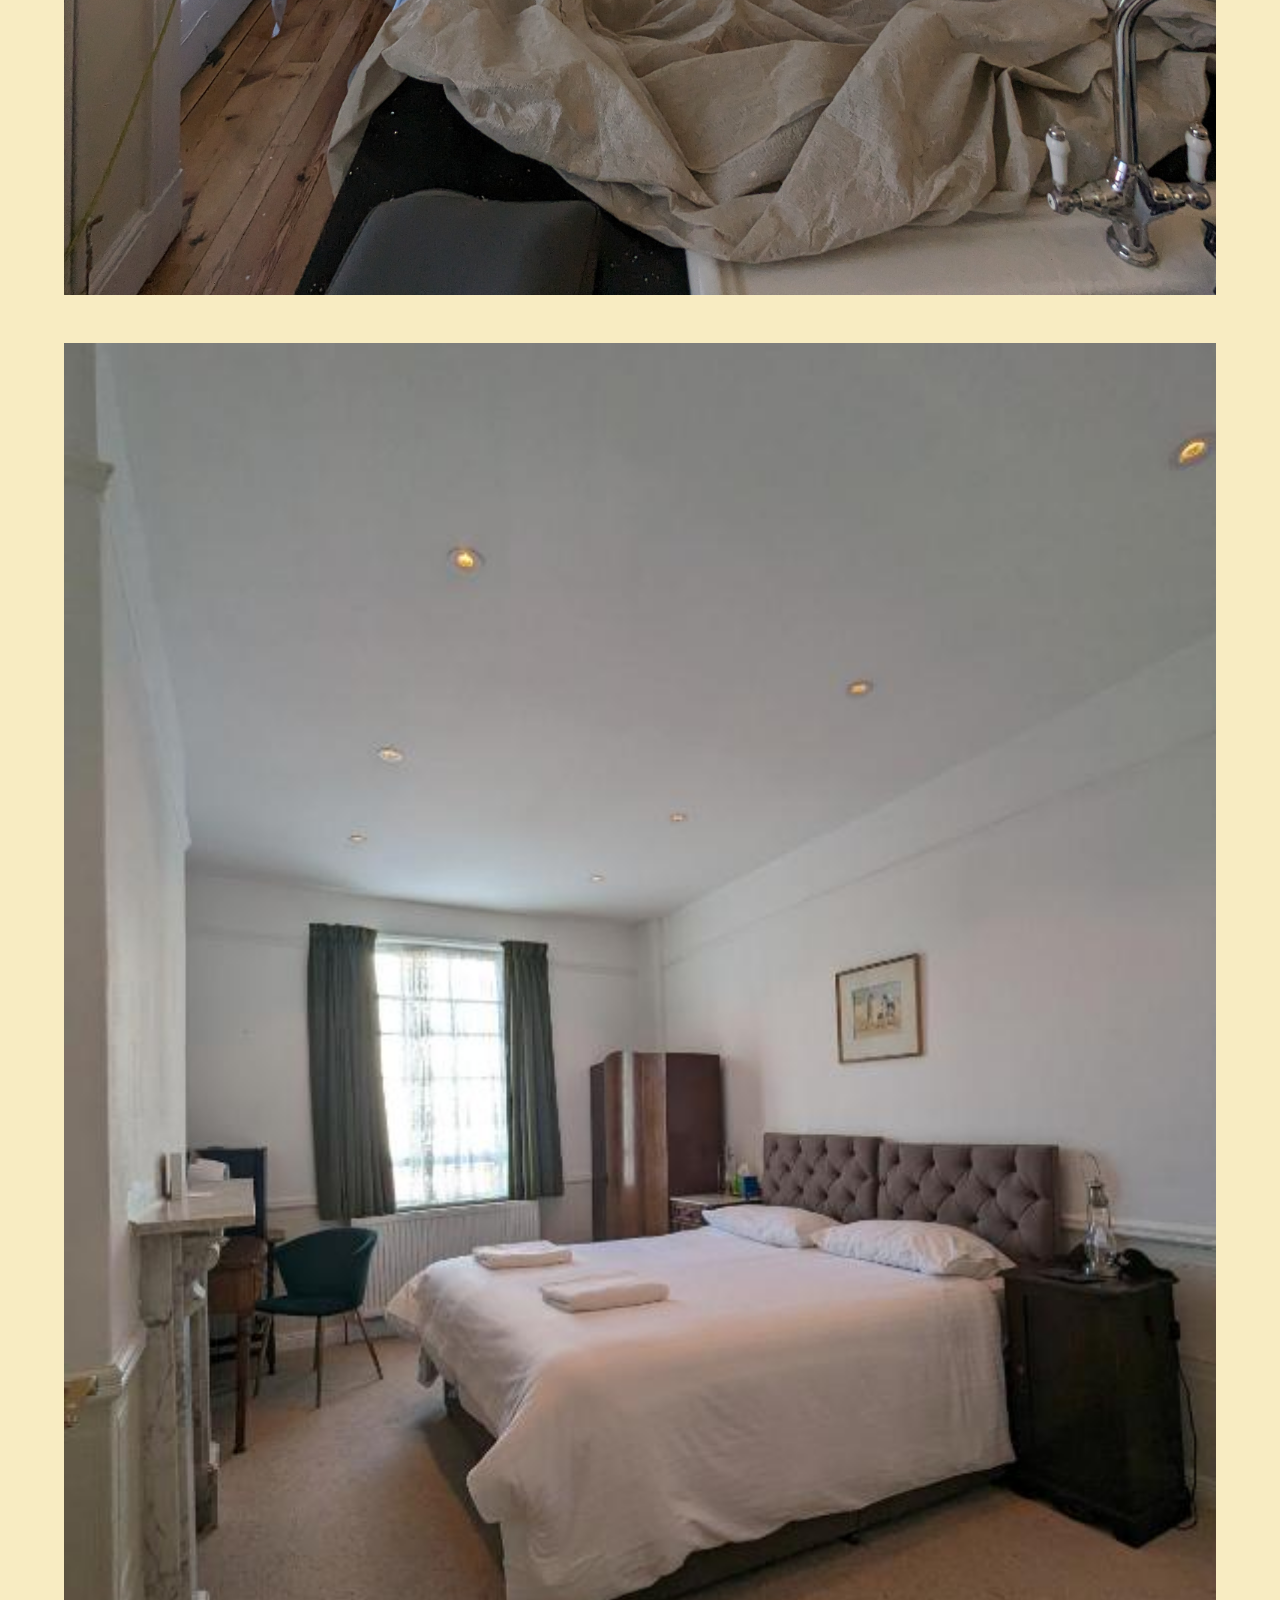
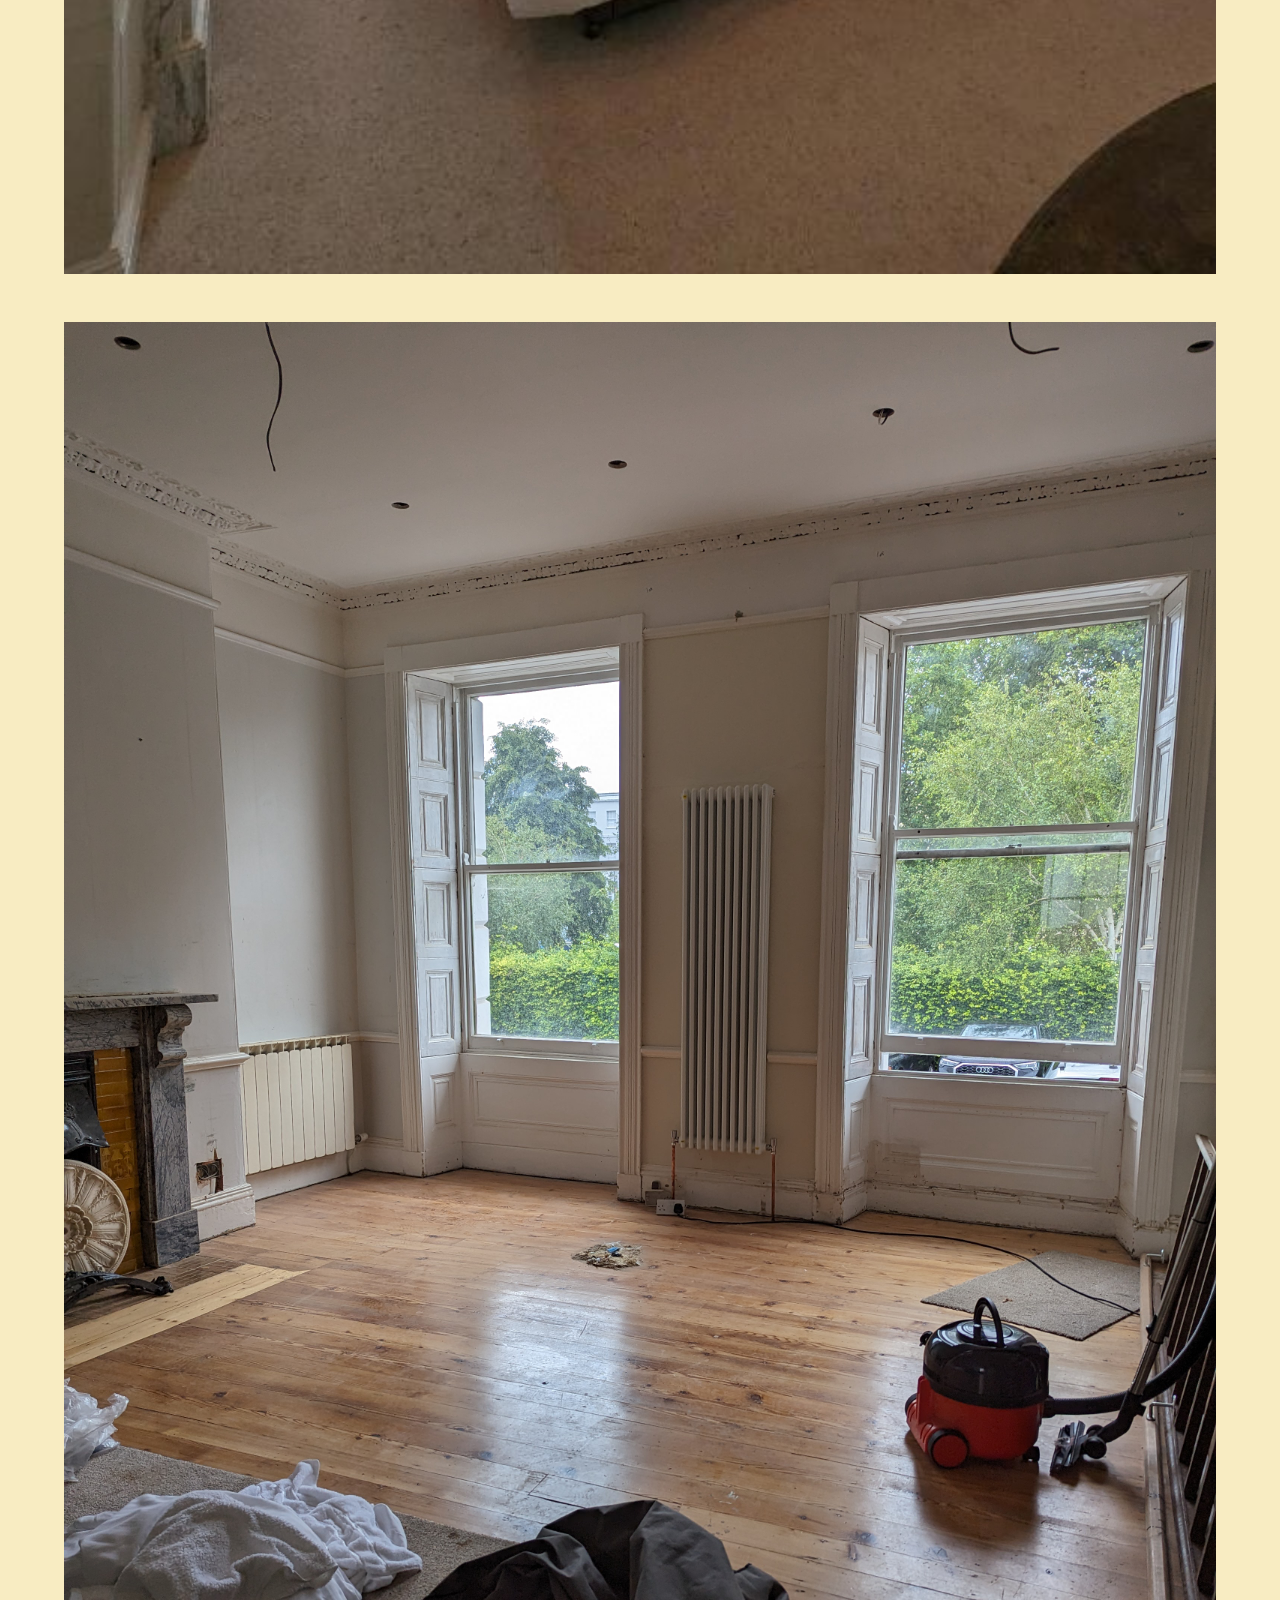
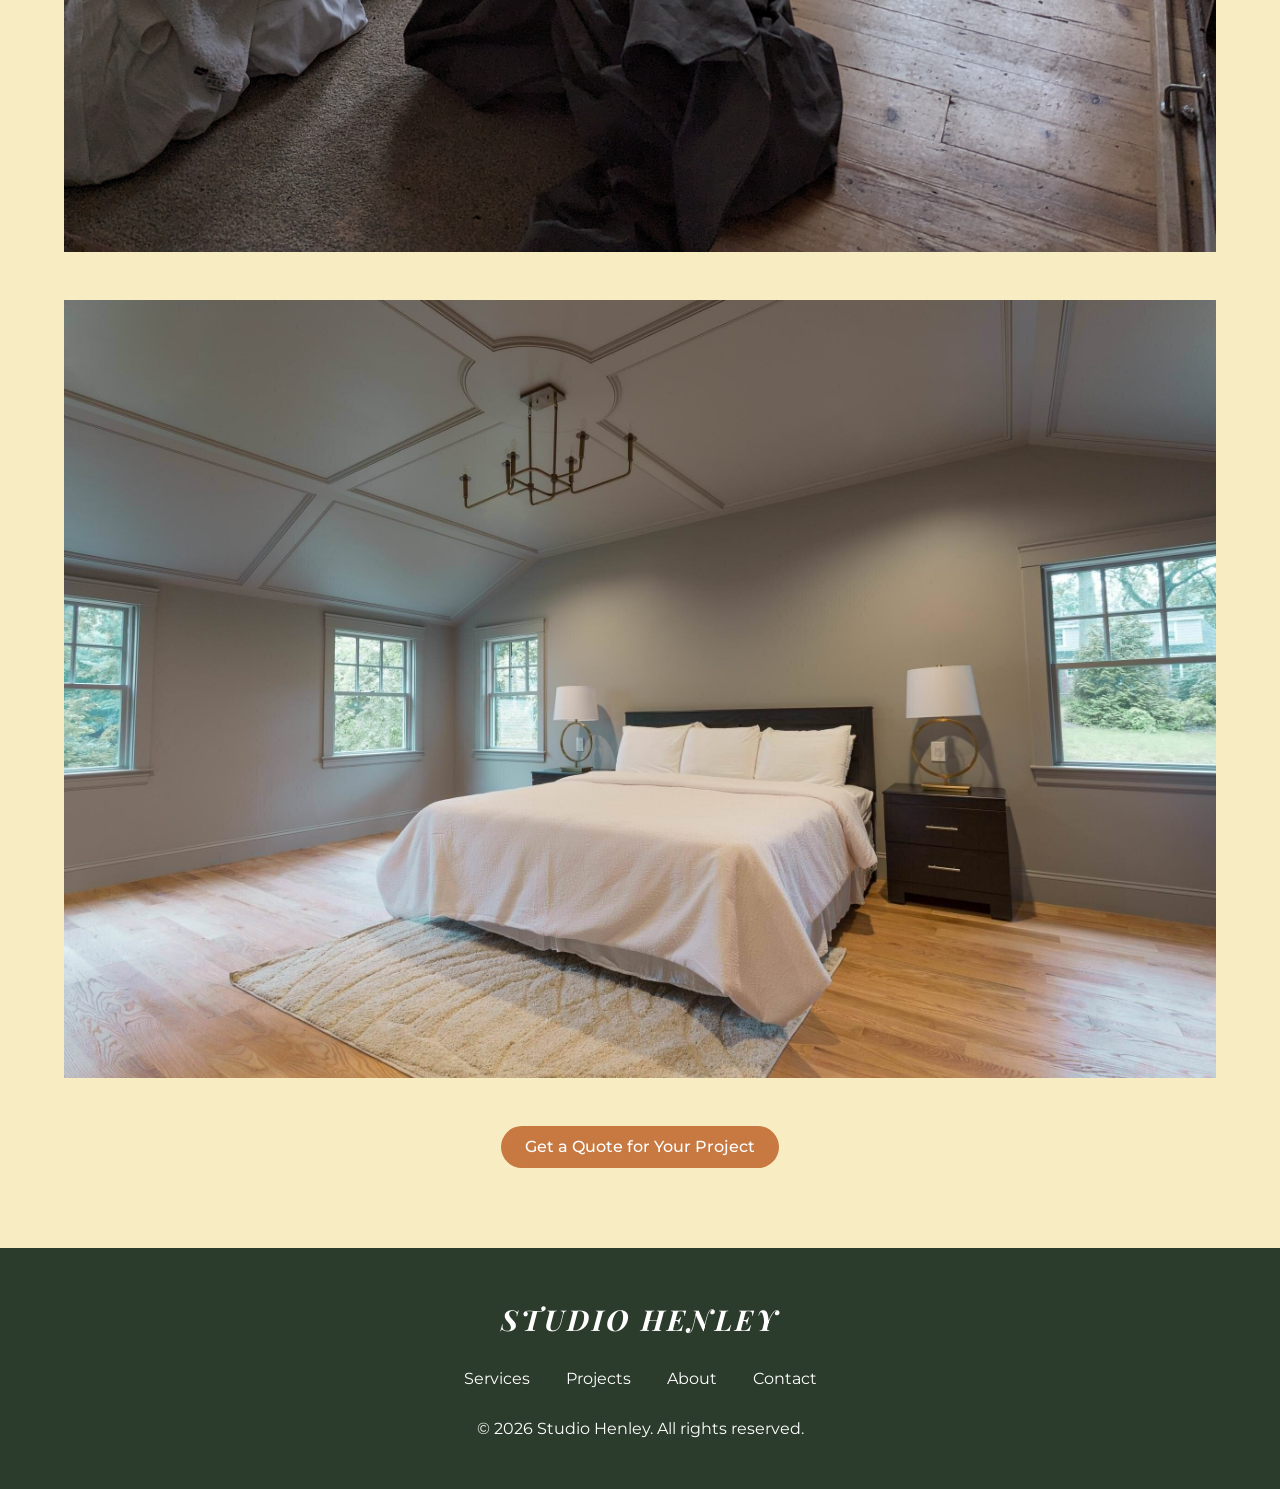
==== commit fbf8517c: "Simplify gallery pages to show only images - Remove card styling from gallery items - Remove project" ====
--- a/henley-project.html
+++ b/henley-project.html
@@ -41,40 +41,11 @@
         }
         .gallery-item {
             margin-bottom: 3rem;
-            background-color: white;
-            border-radius: 10px;
-            overflow: hidden;
-            box-shadow: 0 4px 6px rgba(0, 0, 0, 0.1);
         }
         .gallery-item img {
             width: 100%;
             height: auto;
             display: block;
-        }
-        .gallery-item-caption {
-            padding: 1.5rem;
-        }
-        .gallery-item-caption h3 {
-            font-family: 'Playfair Display', serif;
-            color: var(--dark-green);
-            margin-bottom: 0.5rem;
-            font-size: 1.5rem;
-        }
-        .gallery-item-caption p {
-            color: var(--black);
-            line-height: 1.6;
-        }
-        .project-meta {
-            background-color: var(--sage-green);
-            color: white;
-            padding: 2rem 5%;
-            text-align: center;
-            margin-bottom: 3rem;
-            border-radius: 10px;
-        }
-        .project-meta h3 {
-            font-family: 'Playfair Display', serif;
-            margin-bottom: 1rem;
         }
     </style>
 </head>
@@ -98,11 +69,6 @@
         <div class="project-header">
             <h1>Henley Commercial</h1>
             <p>Painting & Decorating Project in Henley-on-Thames</p>
-        </div>
-
-        <div class="project-meta">
-            <h3>Project Overview</h3>
-            <p>Professional painting and decorating for a commercial property in Henley-on-Thames.</p>
         </div>
 
         <div class="gallery-item">
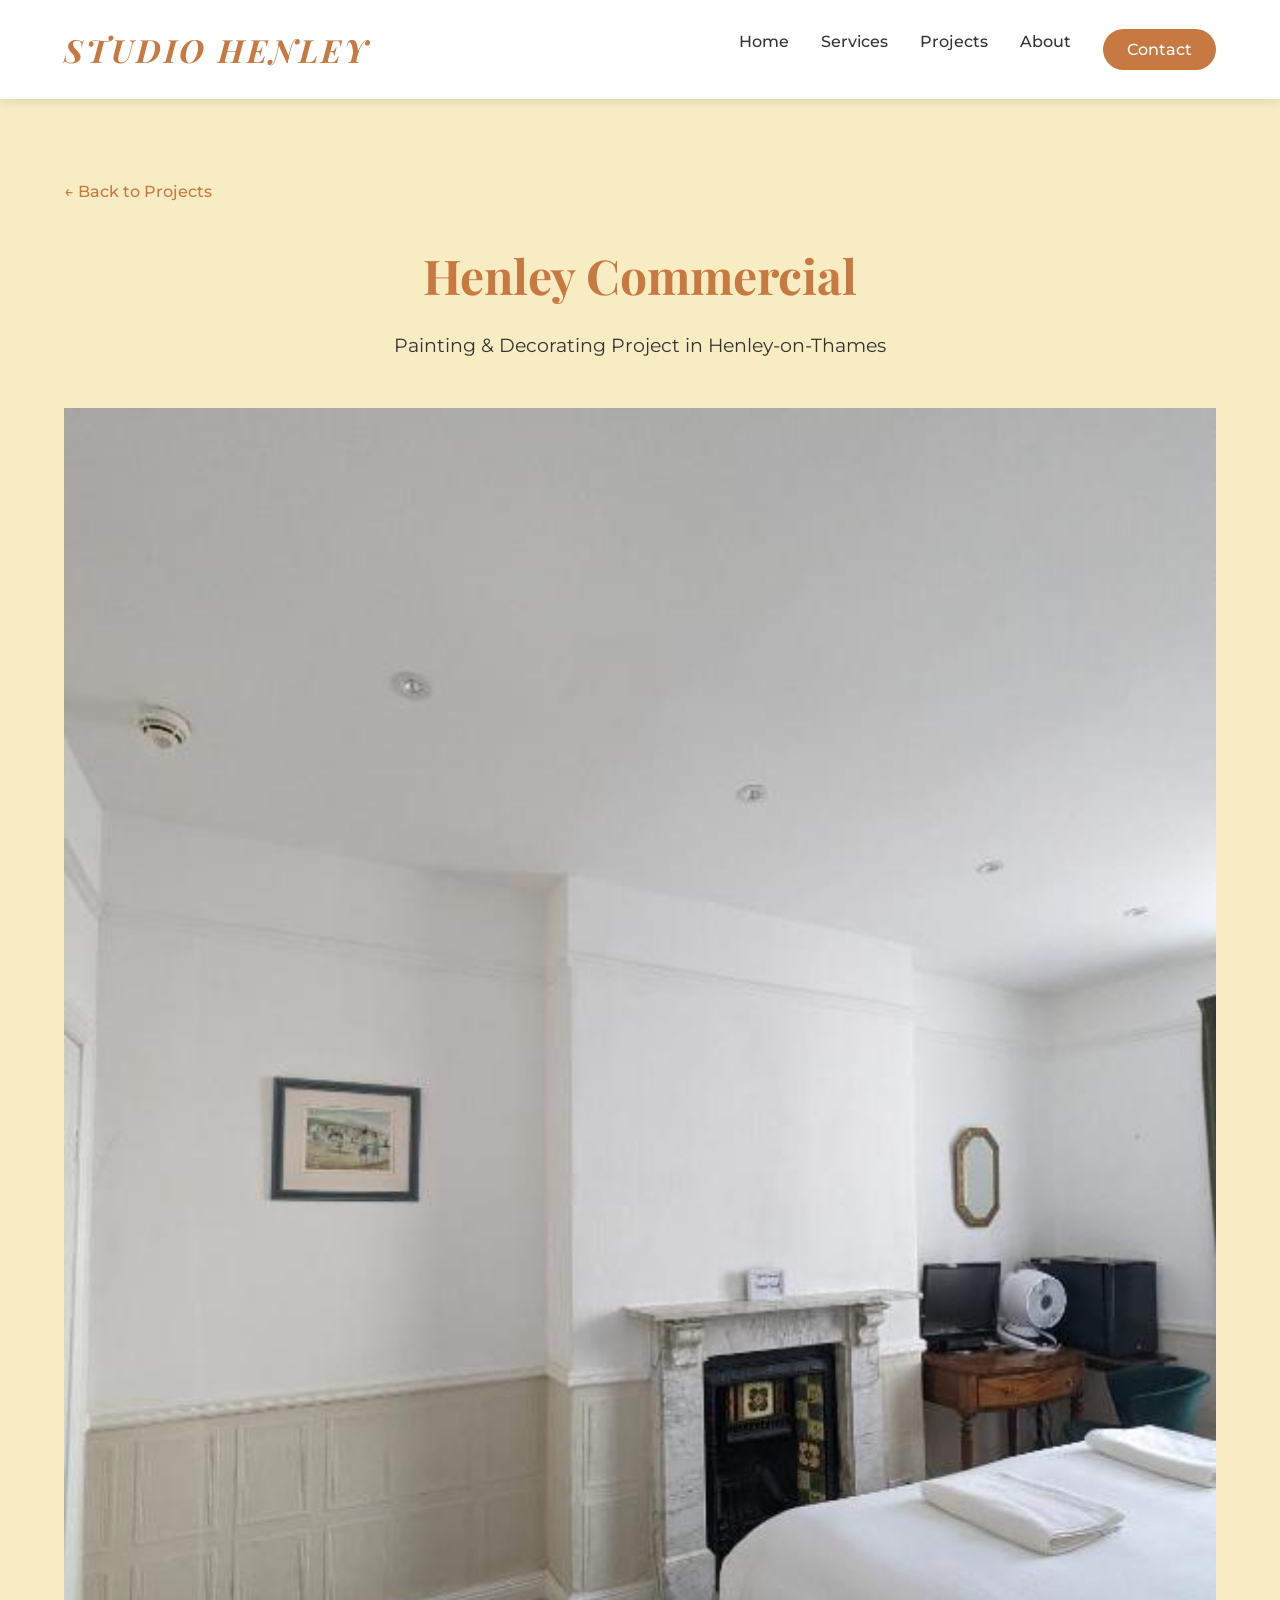
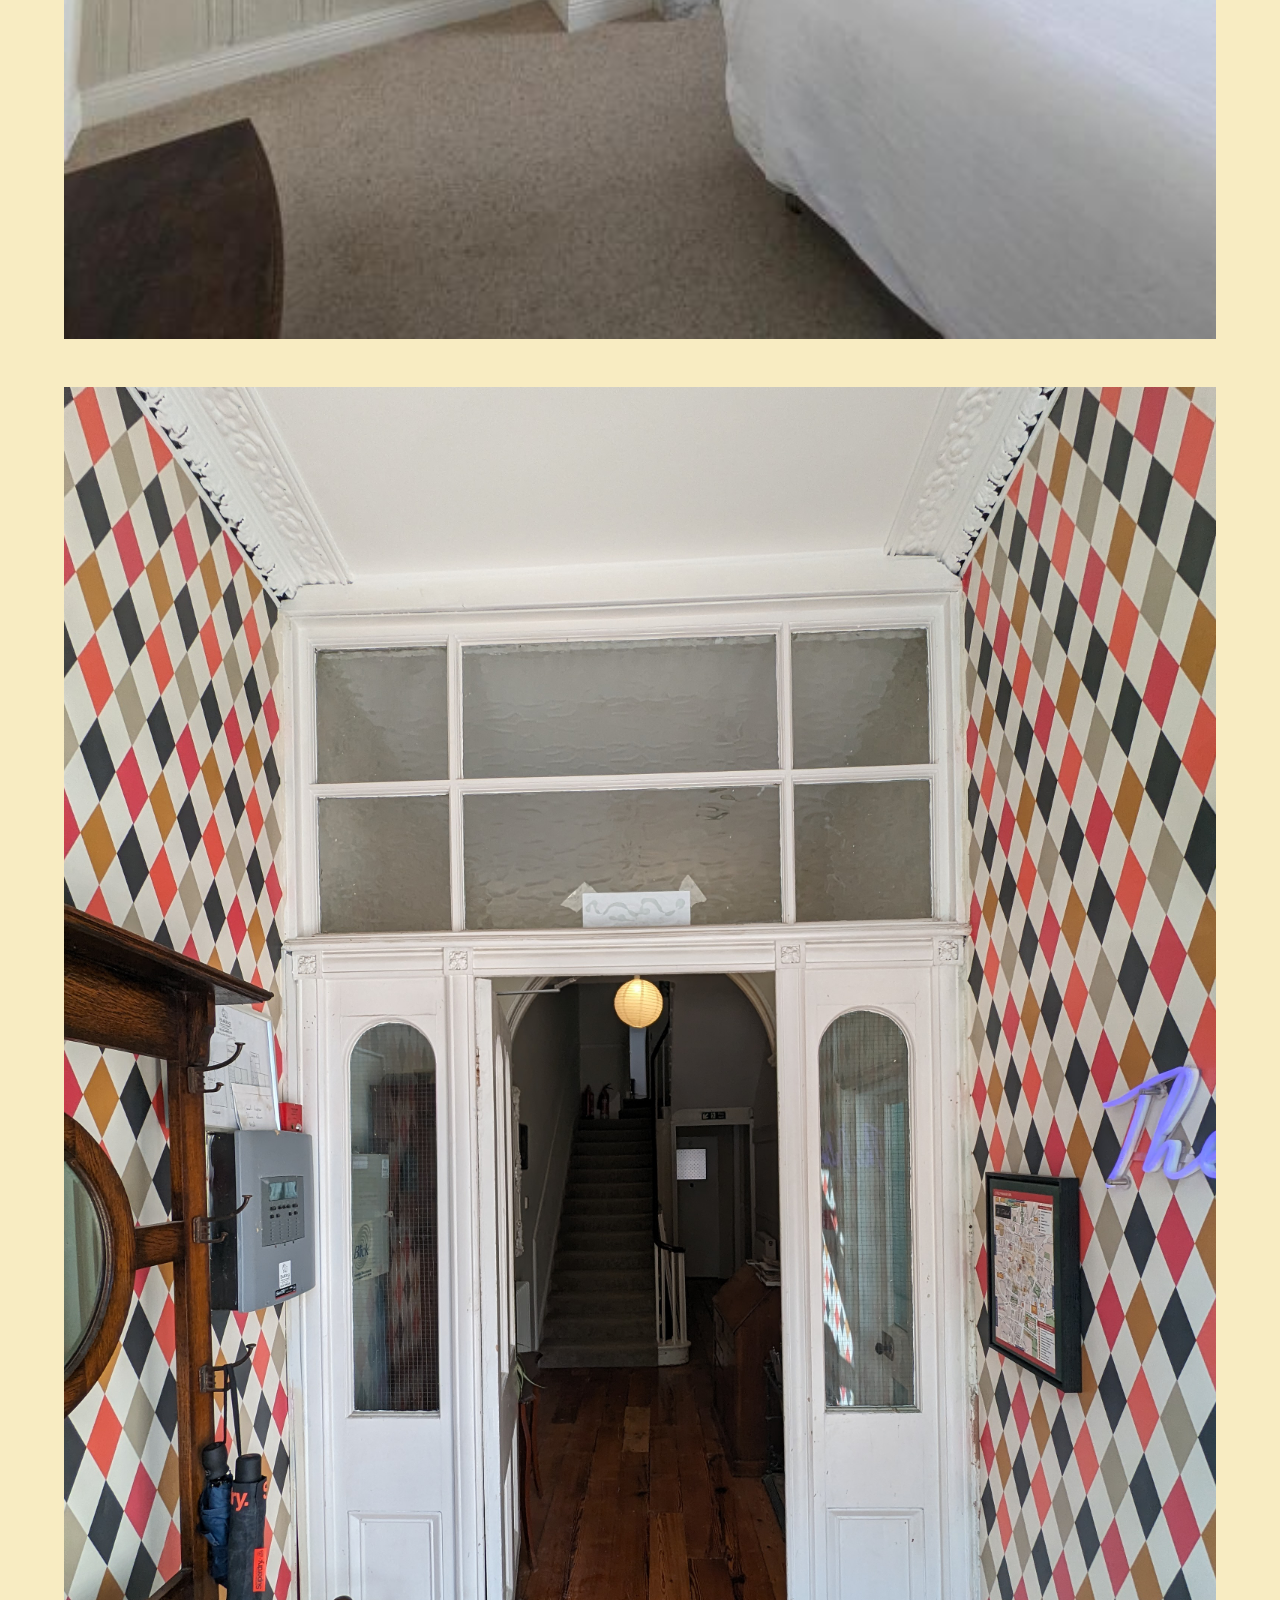
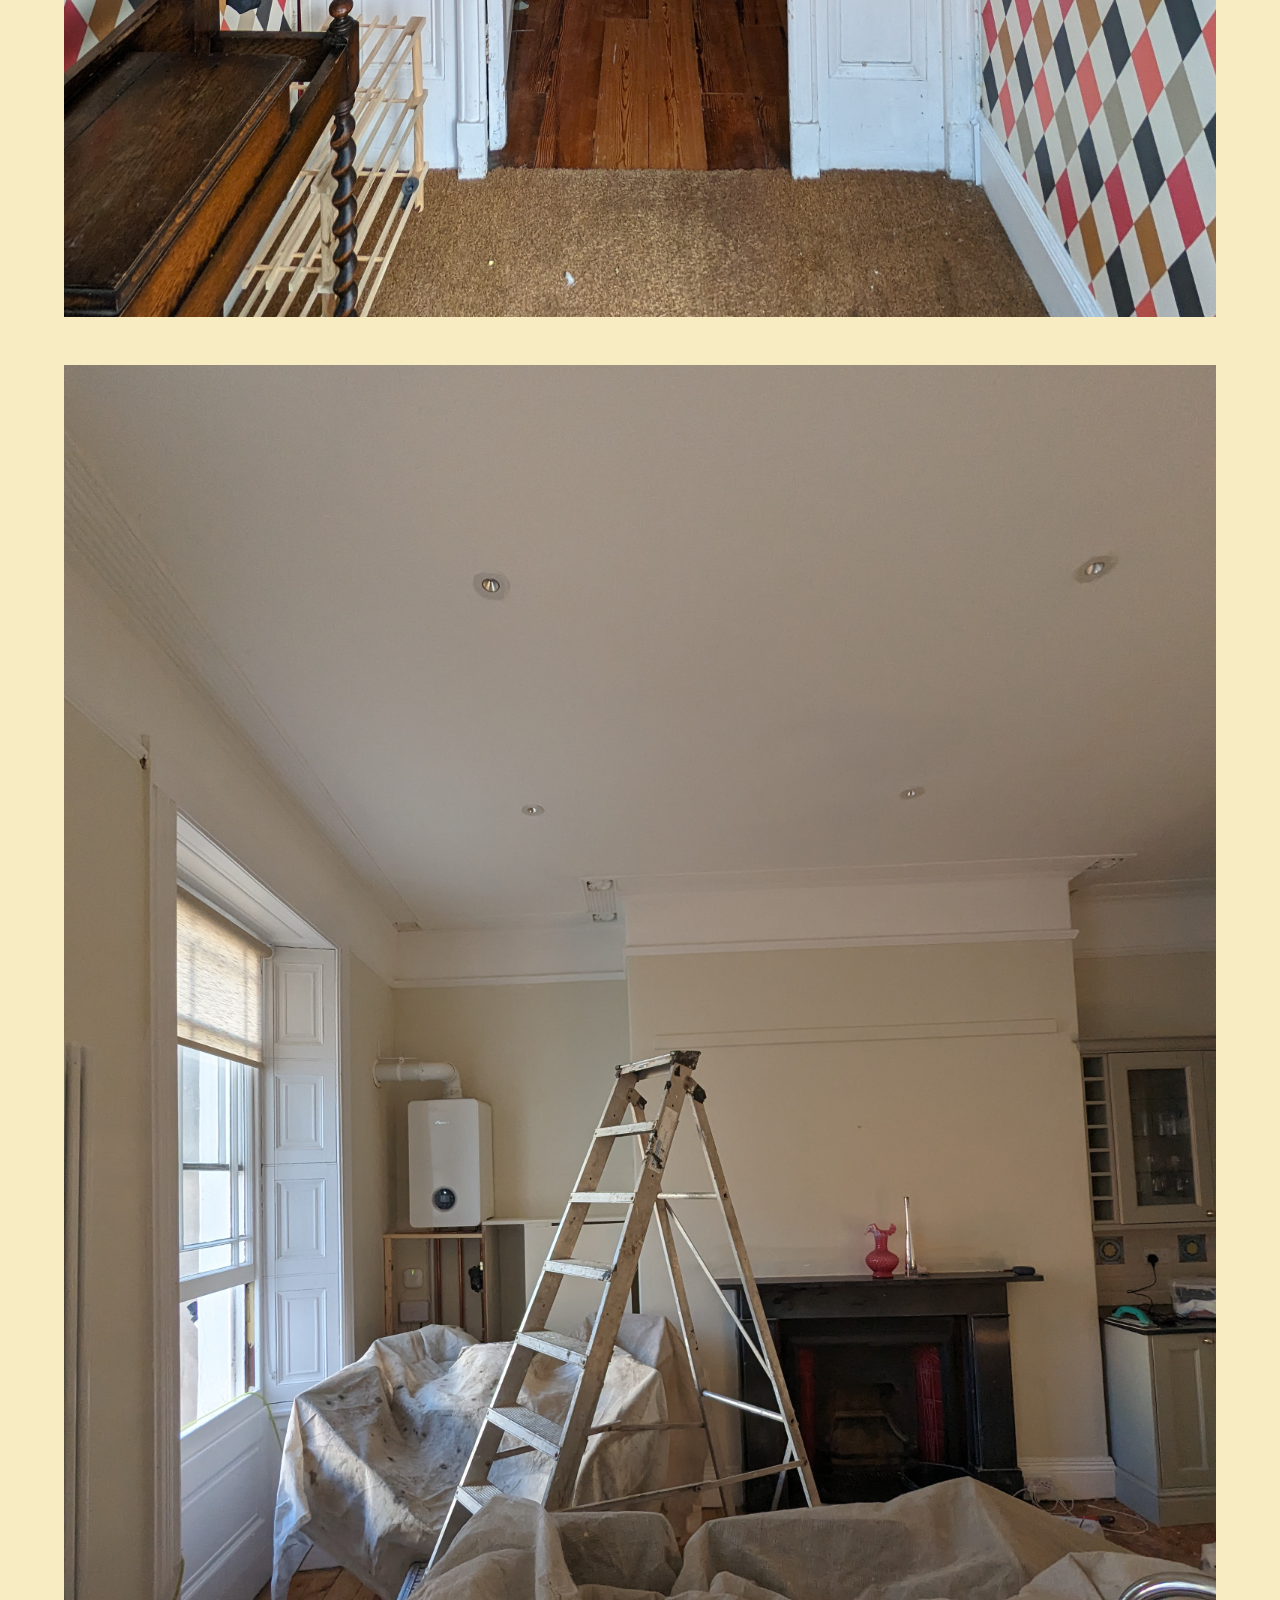
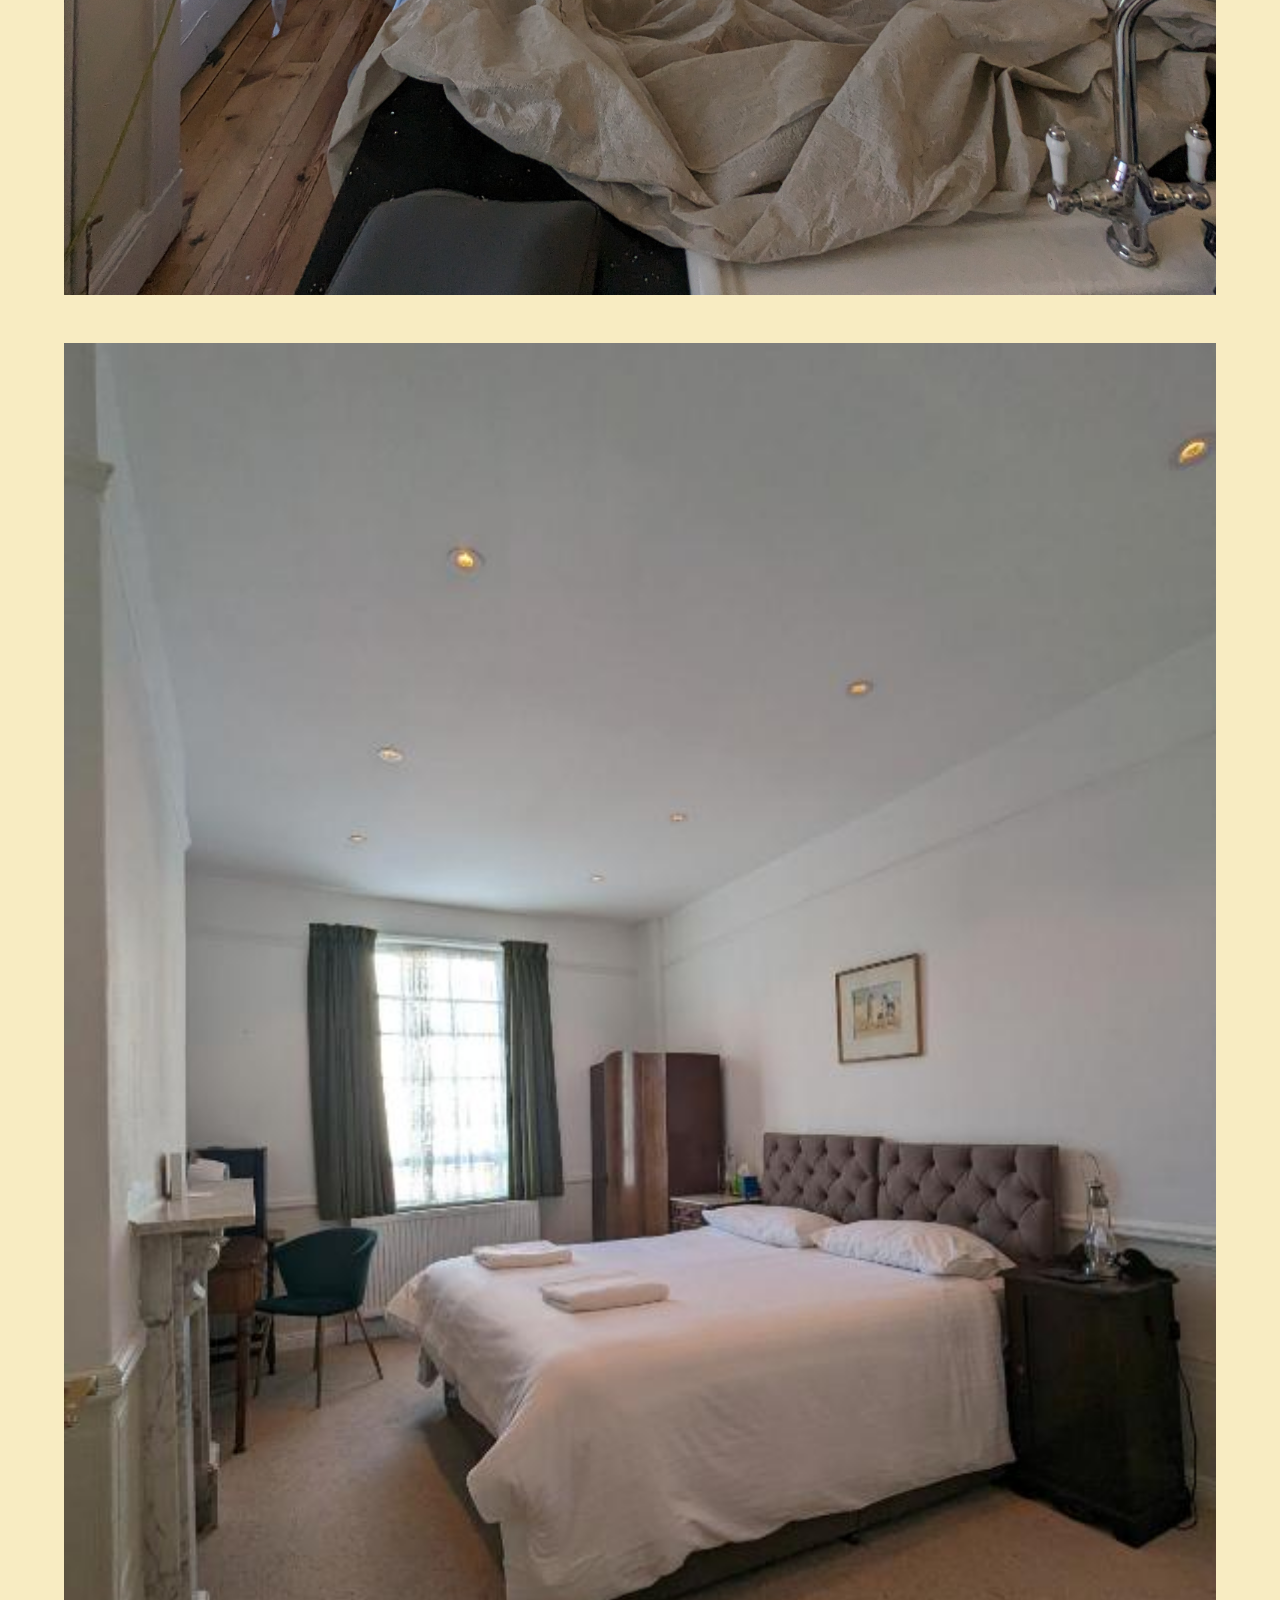
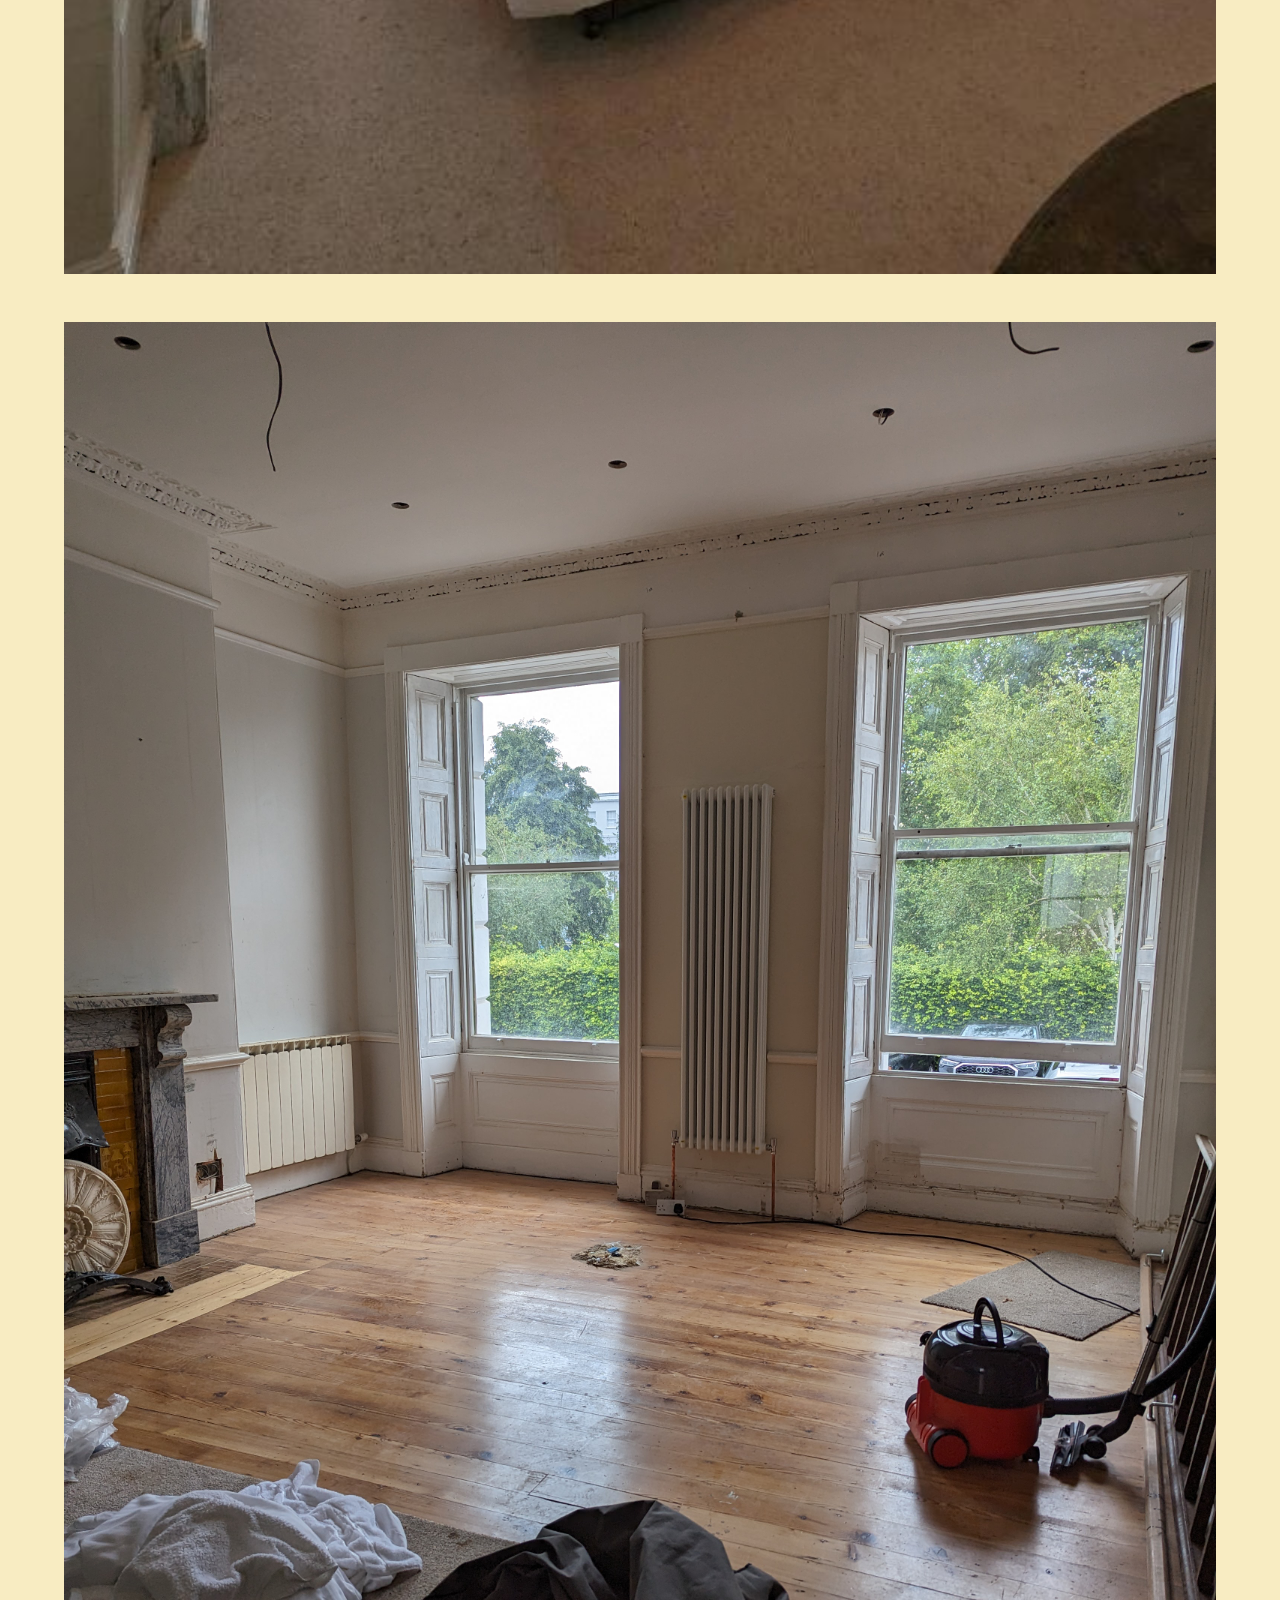
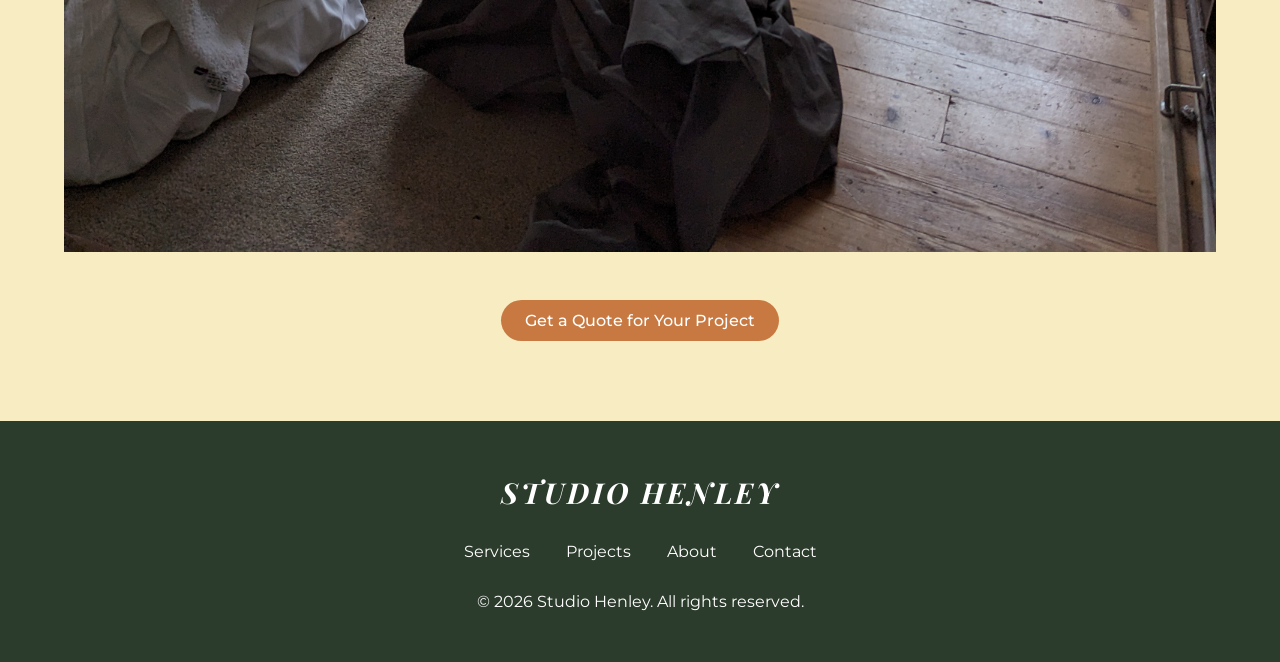
==== commit 585c3d13: "Remove last image from Henley gallery Co-Authored-By: Claude Sonnet 4.6 <noreply@anthropic.com>" ====
--- a/henley-project.html
+++ b/henley-project.html
@@ -91,10 +91,6 @@
             <img src="images/6.jpg" alt="Henley commercial project">
         </div>
 
-        <div class="gallery-item">
-            <img src="images/7.JPG" alt="Henley commercial project">
-        </div>
-
         <div style="text-align: center; margin-top: 3rem;">
             <a href="index.html#contact" class="cta-button">Get a Quote for Your Project</a>
         </div>
--- a/styles.css
+++ b/styles.css
@@ -10,6 +10,10 @@
     margin: 0;
     padding: 0;
     box-sizing: border-box;
+}
+
+html {
+    scroll-padding-top: 200px;
 }
 
 body {
